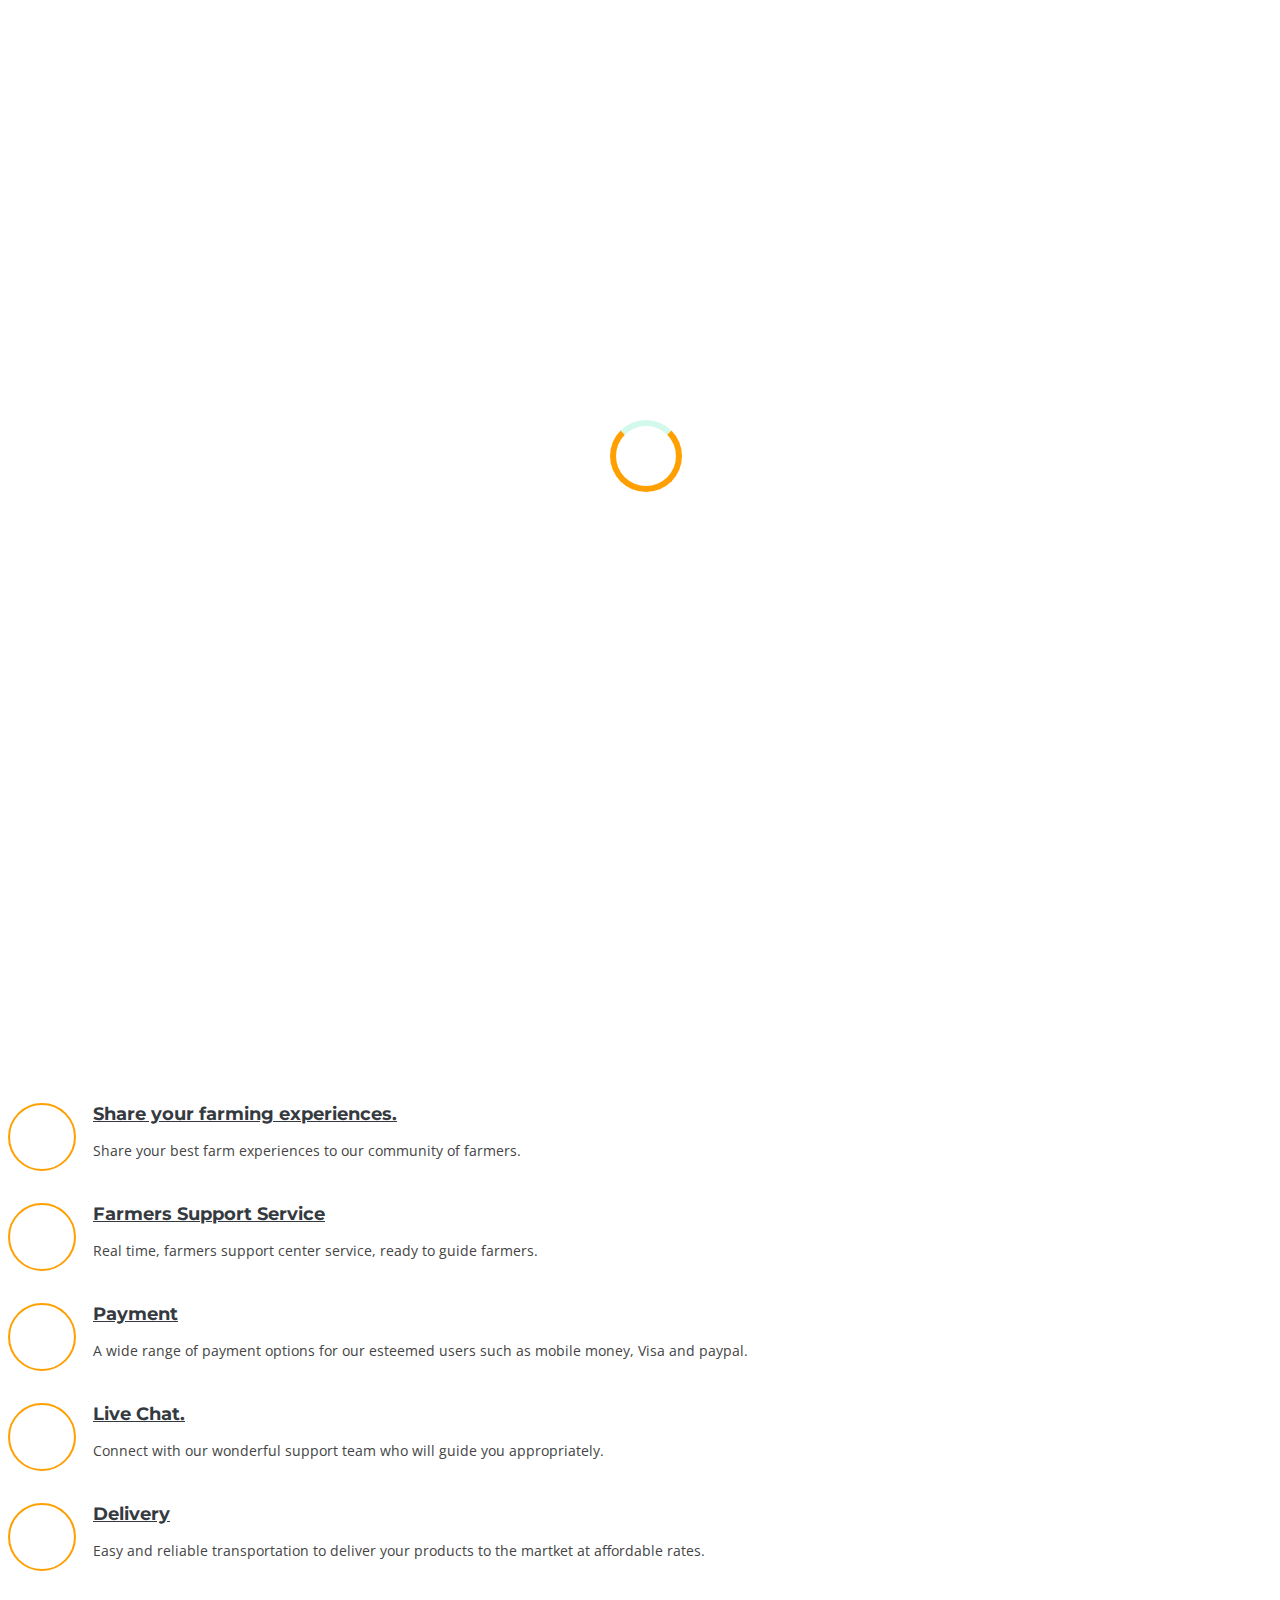
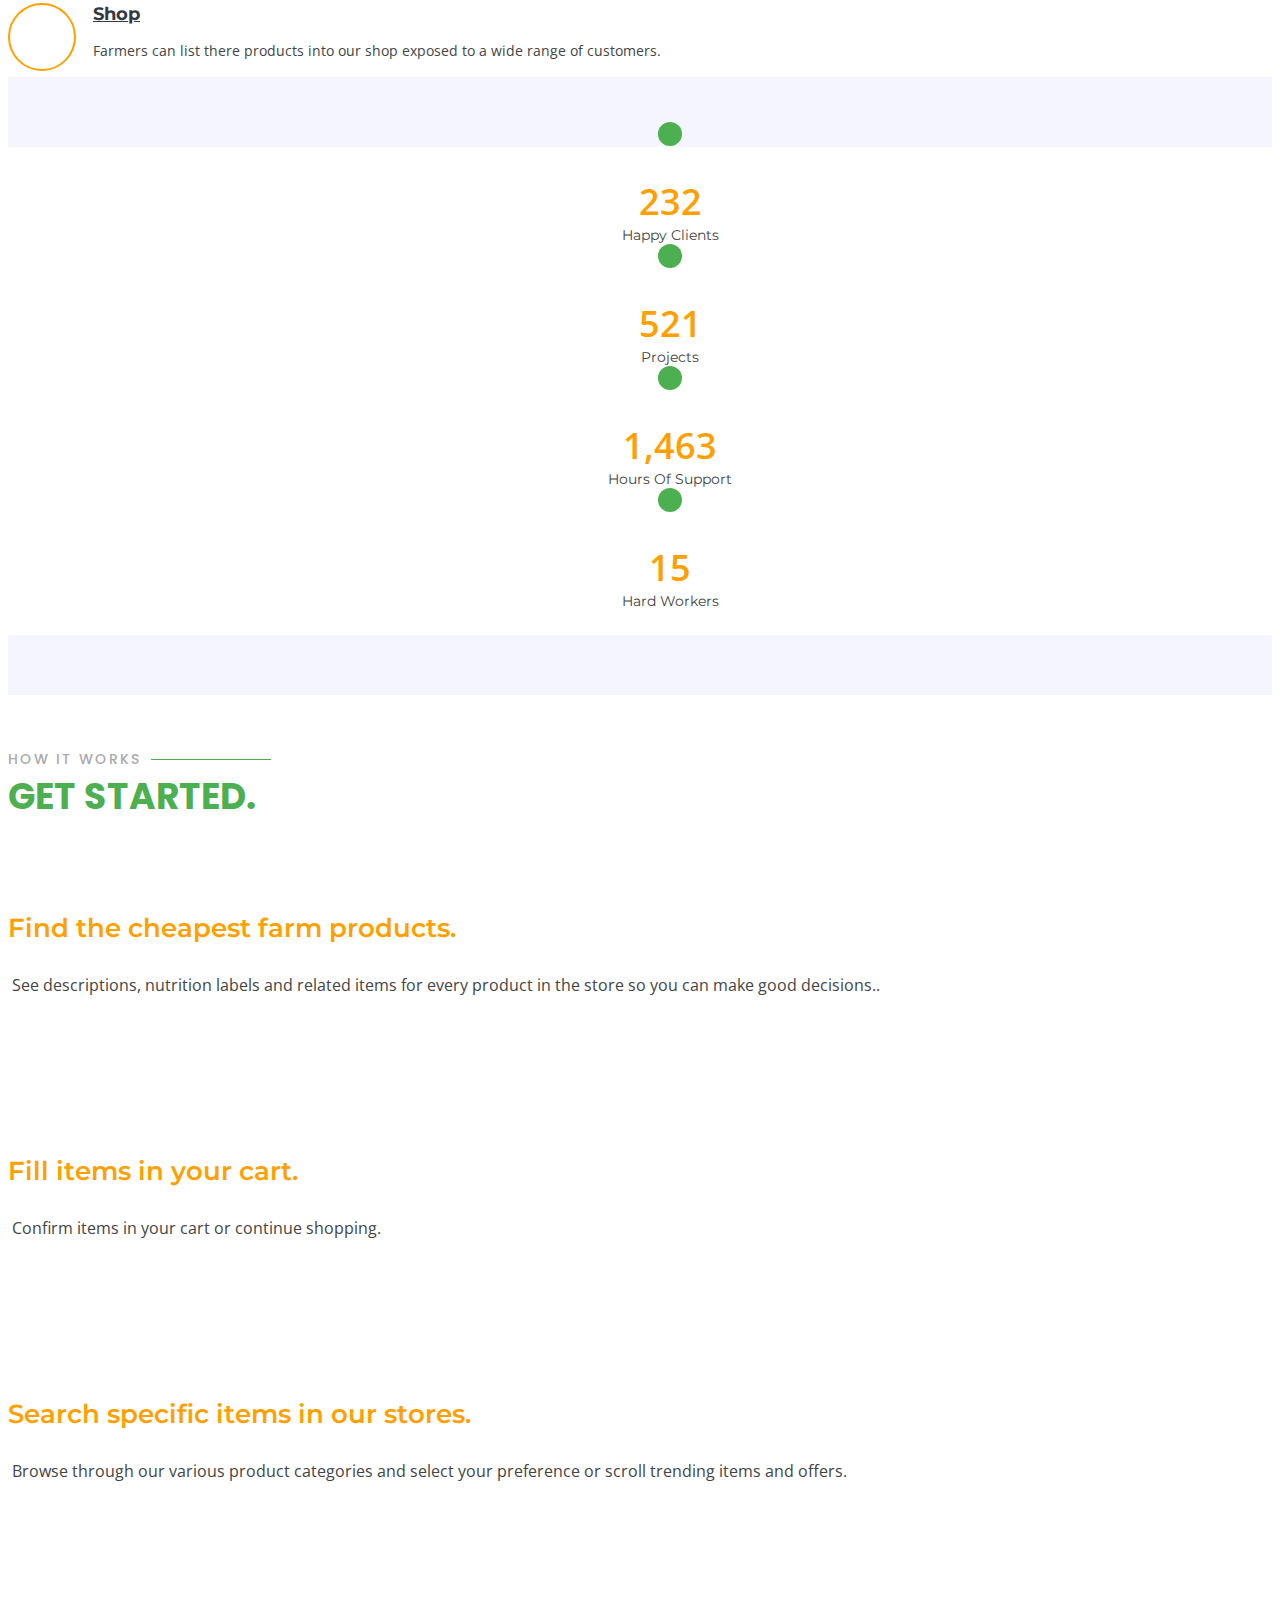
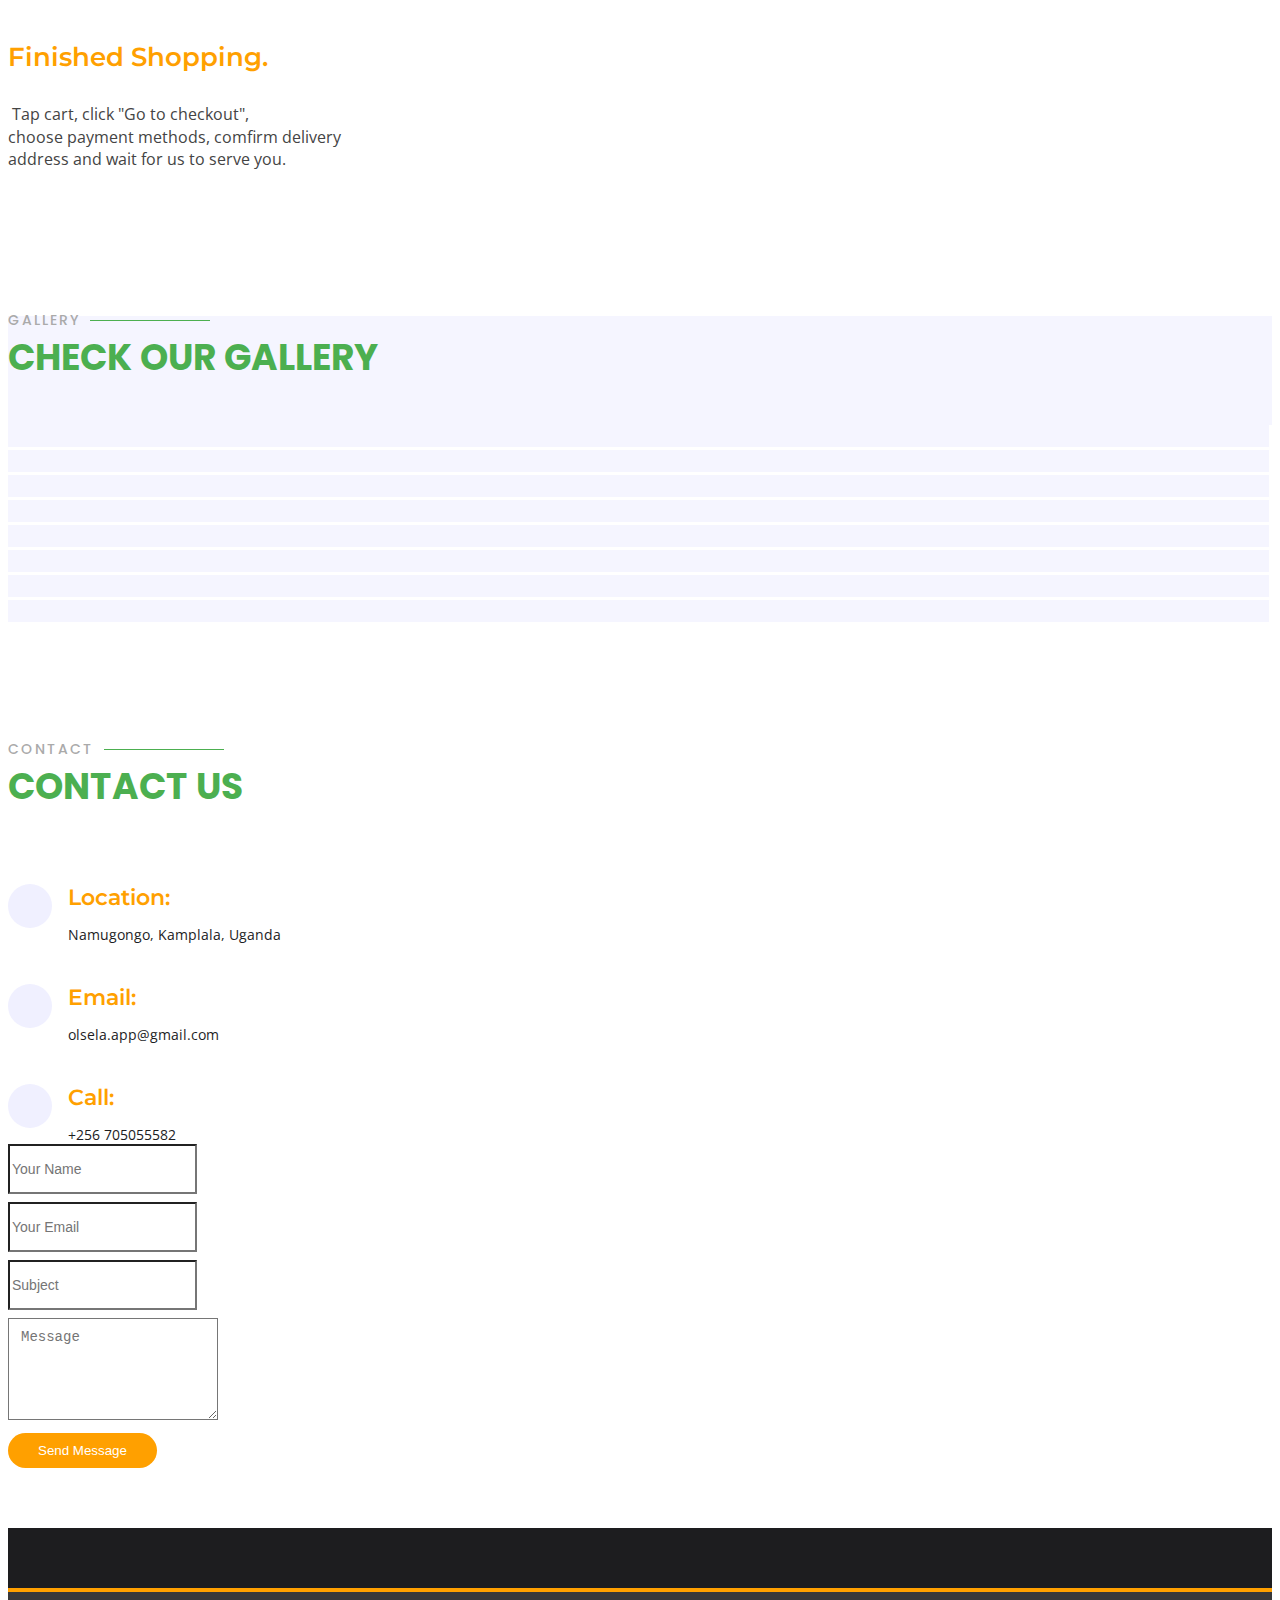
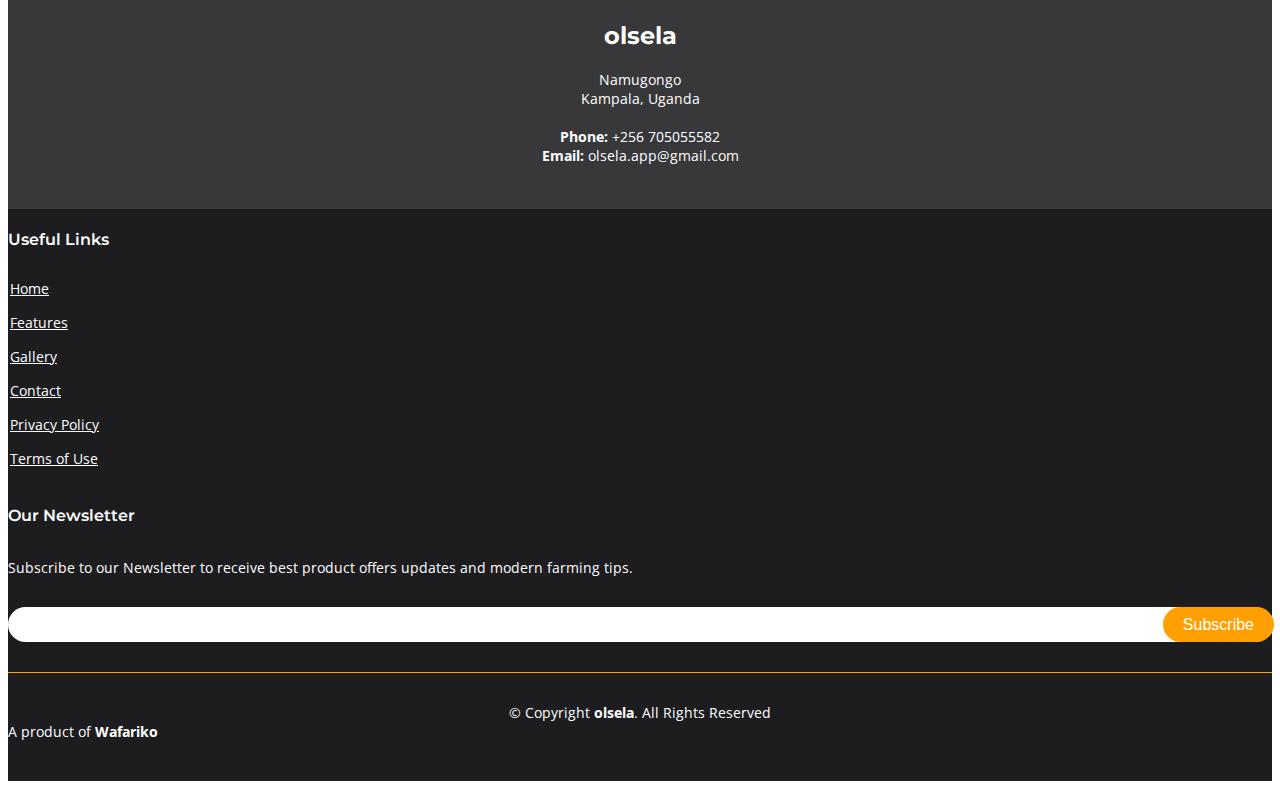
==== index.html @ d50ca098 "Corrected gmail link in the footer" ====
<!DOCTYPE html>
<html lang="en">

<head>
  <meta charset="utf-8">
  <meta content="width=device-width, initial-scale=1.0" name="viewport">

  <title>Olsela</title>
  <meta content="" name="description">
  <meta content="" name="keywords">

  <!-- Favicons -->

  <link rel="apple-touch-icon" sizes="180x180" href="assets/img/favicon/apple-touch-icon.png">
  <link rel="icon" type="image/png" sizes="32x32" href="assets/img/favicon/favicon-32x32.png">
  <link rel="icon" type="image/png" sizes="16x16" href="assets/img/favicon/favicon-16x16.png">
  <link rel="icon" type="image/png" sizes="16x16" href="assets/img/favicon/favicon.ico">
  <link rel="manifest" href="assets/img/favicon/site.webmanifest">

  <!-- Google Fonts -->
  <link
    href="https://fonts.googleapis.com/css?family=Open+Sans:300,300i,400,400i,600,600i,700,700i|Montserrat:300,300i,400,400i,500,500i,600,600i,700,700i|Poppins:300,300i,400,400i,500,500i,600,600i,700,700i"
    rel="stylesheet">

  <!-- Vendor CSS Files -->
  <link href="assets/vendor/bootstrap/css/bootstrap.min.css" rel="stylesheet">
  <link href="assets/vendor/icofont/icofont.min.css" rel="stylesheet">
  <link href="assets/vendor/boxicons/css/boxicons.min.css" rel="stylesheet">
  <link href="assets/vendor/venobox/venobox.css" rel="stylesheet">
  <link href="assets/vendor/remixicon/remixicon.css" rel="stylesheet">
  <link href="assets/vendor/owl.carousel/assets/owl.carousel.min.css" rel="stylesheet">
  <link href="assets/vendor/aos/aos.css" rel="stylesheet">

  <!-- Template Main CSS File -->
  <link href="assets/css/style.css" rel="stylesheet">
</head>

<body>

  <!-- ======= Header ======= -->
  <header id="header" class="fixed-top d-flex align-items-center header navbar-light bg-light  ">
    <div class="container d-flex align-items-center ">

      <div class="logo mr-auto">
        <a href="index.html"><img src="assets/img/olsela-final 2 (1).png" alt="" class="img-fluid"></a>
      </div>

      <nav class="nav-menu d-none d-lg-block">
        <ul>
          <li class="active"><a href="index.html">Home</a></li>
          <li><a href="#features">Features</a></li>
          <li><a href="#gallery">Gallery</a></li>
          <li><a href="#contact">Contact</a></li>

        </ul>
      </nav><!-- .nav-menu -->

    </div>
  </header><!-- End Header -->

  <!-- ======= Hero Section ======= -->
  <section id="hero">

    <div class="container">
      <div class="row">
        <div class="col-lg-7 pt-5 pt-lg-0 order-2 order-lg-1 d-flex align-items-center">
          <div data-aos="zoom-out">
            <h1>For a farmer's needs. <span></span></h1>
            <h2>Improving food systems by empowering farmers with technology.</h2>
            <div class="text-center text-lg-left ">
              <a
                href='https://play.google.com/store/apps/details?id=com.popcol.olsela&pcampaignid=pcampaignidMKT-Other-global-all-co-prtnr-py-PartBadge-Mar2515-1' target="_blank" rel="noopener noreferrer"><img
                  alt='Get it on Google Play' src='assets/img/google-play-badge.png' style="width: 200px;"
                   /></a>
            </div>
          </div>
        </div>
        <div class="col-lg-5 order-1 order-lg-2 hero-img" data-aos="zoom-out" data-aos-delay="300">
          <img src="assets/img/Group 6901 (1).png" class="img-fluid animated" alt="">
        </div>
      </div>
    </div>

    <svg class="hero-waves" xmlns="http://www.w3.org/2000/svg" xmlns:xlink="http://www.w3.org/1999/xlink"
      viewBox="0 24 150 28 " preserveAspectRatio="none">
      <defs>
        <path id="wave-path" d="M-160 44c30 0 58-18 88-18s 58 18 88 18 58-18 88-18 58 18 88 18 v44h-352z">
      </defs>
      <g class="wave1">
        <use xlink:href="#wave-path" x="50" y="3" fill="rgba(255,255,255, .1)">
      </g>
      <g class="wave2">
        <use xlink:href="#wave-path" x="50" y="0" fill="rgba(255,255,255, .2)">
      </g>
      <g class="wave3">
        <use xlink:href="#wave-path" x="50" y="9" fill="#fff">
      </g>
    </svg>

  </section><!-- End Hero -->

  <main id="main">

    <!-- ======= About Section ======= -->
    <section id="features" class="about">
      <div class="container-fluid">
        <div class="container">
          <div class="section-title" data-aos="fade-up">
            <h2>Features</h2>
            <p>Check The Features</p>
          </div>
        </div>
        <div class="row">
          <div class="col-lg-5 offset-lg-4 col-md-12">

          </div>
        </div>
        <div class="row">
          <div class="col-xl-4 col-lg-4 video-box d-flex justify-content-center align-items-stretch"
            data-aos="fade-right">

          </div>

          <div
            class="col-xl-4 col-lg-4 icon-boxes d-flex flex-column align-items-stretch justify-content-center py-5 px-lg-5"
            data-aos="fade-left">
            <div class="icon-box" data-aos="zoom-in" data-aos-delay="100">
              <div class="icon"><i class="bx bxs-quote-alt-right"></i></div>
              <h4 class="title"><a href="">Share your farming experiences.</a></h4>
              <p class="description">Share your best farm experiences to our community of farmers.</p>
            </div>

            <div class="icon-box" data-aos="zoom-in" data-aos-delay="200">
              <div class="icon"><i class="bx bx-gift"></i></div>
              <h4 class="title"><a href="">Farmers Support Service</a></h4>
              <p class="description">Real time, farmers support center service, ready to guide farmers.</p>
            </div>

            <div class="icon-box" data-aos="zoom-in" data-aos-delay="300">
              <div class="icon"><i class="bx bx-atom"></i></div>
              <h4 class="title"><a href="">Payment</a></h4>
              <p class="description"> A wide range of payment options for our esteemed users such as mobile money,
                Visa and paypal.</p>
            </div>

          </div>
          <div
            class="col-xl-4 col-lg-4 icon-boxes d-flex flex-column align-items-stretch justify-content-center py-5 px-lg-5"
            data-aos="fade-left">
            <div class="icon-box" data-aos="zoom-in" data-aos-delay="100">
              <div class="icon"><i class="bx bx-fingerprint"></i></div>
              <h4 class="title"><a href="">Live Chat.</a></h4>
              <p class="description">Connect with our wonderful support team who will guide you appropriately.</p>
            </div>

            <div class="icon-box" data-aos="zoom-in" data-aos-delay="200">
              <div class="icon"><i class="bx bx-gift"></i></div>
              <h4 class="title"><a href="">Delivery</a></h4>
              <p class="description">Easy and reliable transportation to deliver your products to the martket at
                affordable rates.</p>
            </div>

            <div class="icon-box" data-aos="zoom-in" data-aos-delay="300">
              <div class="icon"><i class="bx bx-atom"></i></div>
              <h4 class="title"><a href="">Shop</a></h4>
              <p class="description"> Farmers can list there products into our shop exposed to a wide range of
                customers.
              </p>
            </div>

          </div>
        </div>

      </div>
    </section><!-- End About Section -->

    <!-- ======= Counts Section ======= -->
    <section id="counts" class="counts">
      <div class="container">

        <div class="row" data-aos="fade-up">

          <div class="col-lg-3 col-md-6">
            <div class="count-box">
              <i class="icofont-simple-smile"></i>
              <span data-toggle="counter-up">232</span>
              <p>Happy Clients</p>
            </div>
          </div>

          <div class="col-lg-3 col-md-6 mt-5 mt-md-0">
            <div class="count-box">
              <i class="icofont-document-folder"></i>
              <span data-toggle="counter-up">521</span>
              <p>Projects</p>
            </div>
          </div>

          <div class="col-lg-3 col-md-6 mt-5 mt-lg-0">
            <div class="count-box">
              <i class="icofont-live-support"></i>
              <span data-toggle="counter-up">1,463</span>
              <p>Hours Of Support</p>
            </div>
          </div>

          <div class="col-lg-3 col-md-6 mt-5 mt-lg-0">
            <div class="count-box">
              <i class="icofont-users-alt-5"></i>
              <span data-toggle="counter-up">15</span>
              <p>Hard Workers</p>
            </div>
          </div>

        </div>

      </div>
    </section><!-- End Counts Section -->

    <!-- ======= Details Section ======= -->
    <section id="details" class="details">
      <div class="container">

        <div class="section-title" data-aos="fade-up">
          <h2>How it works</h2>
          <p>Get started.</p>
        </div>

        <div class="row content">
          <div class="col-md-6" data-aos="fade-right">
            <img src="assets/img/Group 6893.png" class="img-fluid" alt="">
          </div>
          <div class="col-md-6 pt-5" data-aos="fade-up">
            <h3>Find the cheapest farm products.</h3>
            <ul>
              <li><i class="icofont-check"></i> See descriptions, nutrition labels and related items for every product
                in the store so you can make good decisions..</li>
            </ul>
          </div>
        </div>

        <div class="row content mt-2">
          <div class="col-md-6 order-1 order-md-2" data-aos="fade-left">
            <img src="assets/img/Group 6910.png" class="img-fluid" alt="">
          </div>
          <div class="col-md-6 pt-5 order-2 order-md-1 text-lg-right" data-aos="fade-up">
            <h3>Fill items in your cart.</h3>
            <p>
            <ul>
              <li><i class="icofont-check"></i> Confirm items in your cart or continue shopping.</li>
            </ul>
            </p>
          </div>
        </div>

        <div class="row content mt-2">
          <div class="col-md-6" data-aos="fade-right">
            <img src="assets/img/Group 6906.png" class="img-fluid" alt="">
          </div>
          <div class="col-md-6 pt-5" data-aos="fade-up">
            <h3>Search specific items in our stores.</h3>
            <p></p>
            <ul>
              <li><i class="icofont-check"></i> Browse through our various product categories and select your preference
                or scroll trending items and offers.</li>
            </ul>
          </div>
        </div>

        <div class="row content mt-2">
          <div class="col-md-6 order-1 order-md-2" data-aos="fade-left">
            <img src="assets/img/Mask Group (10).png" class="img-fluid" alt="" height="250px">
          </div>
          <div class="col-md-6 pt-5 order-2 order-md-1 text-lg-right" data-aos="fade-up">
            <h3>Finished Shopping.</h3>
            <ul>
              <li><i class="icofont-check"></i> Tap cart, click "Go to checkout", <br>choose payment methods, comfirm
                delivery<br> address and wait for us to serve you.</li>
            </ul>
          </div>
        </div>

      </div>
    </section><!-- End Details Section -->

    <!-- ======= Gallery Section ======= -->
    <section id="gallery" class="gallery">
      <div class="container-fluid section-bg pb-lg-5 pt-lg-5">
        <div class="container">

          <div class="section-title" data-aos="fade-up">
            <h2>Gallery</h2>
            <p>Check our Gallery</p>
          </div>

          <div class="row no-gutters" data-aos="fade-left">

            <div class="col-lg-3 col-md-4">
              <div class="gallery-item" data-aos="zoom-in" data-aos-delay="100">
                <a href="assets/img/gallery/Mask Group (1).png" class="venobox" data-gall="gallery-item">
                  <img src="assets/img/gallery/Mask Group (1).png" alt="" class="img-fluid">
                </a>
              </div>
            </div>

            <div class="col-lg-3 col-md-4">
              <div class="gallery-item" data-aos="zoom-in" data-aos-delay="150">
                <a href="assets/img/gallery/Mask Group (2).png" class="venobox" data-gall="gallery-item">
                  <img src="assets/img/gallery/Mask Group (2).png" alt="" class="img-fluid">
                </a>
              </div>
            </div>

            <div class="col-lg-3 col-md-4">
              <div class="gallery-item" data-aos="zoom-in" data-aos-delay="200">
                <a href="assets/img/gallery/Mask Group (3).png" class="venobox" data-gall="gallery-item">
                  <img src="assets/img/gallery/Mask Group (3).png" alt="" class="img-fluid">
                </a>
              </div>
            </div>

            <div class="col-lg-3 col-md-4">
              <div class="gallery-item" data-aos="zoom-in" data-aos-delay="250">
                <a href="assets/img/gallery/Mask Group.png" class="venobox" data-gall="gallery-item">
                  <img src="assets/img/gallery/Mask Group.png" alt="" class="img-fluid">
                </a>
              </div>
            </div>

            <div class="col-lg-3 col-md-4">
              <div class="gallery-item" data-aos="zoom-in" data-aos-delay="300">
                <a href="assets/img/gallery/Mask Group (5).png" class="venobox" data-gall="gallery-item">
                  <img src="assets/img/gallery/Mask Group (5).png" alt="" class="img-fluid">
                </a>
              </div>
            </div>

            <div class="col-lg-3 col-md-4">
              <div class="gallery-item" data-aos="zoom-in" data-aos-delay="350">
                <a href="assets/img/gallery/Mask Group (6).png" class="venobox" data-gall="gallery-item">
                  <img src="assets/img/gallery/Mask Group (6).png" alt="" class="img-fluid">
                </a>
              </div>
            </div>

            <div class="col-lg-3 col-md-4">
              <div class="gallery-item" data-aos="zoom-in" data-aos-delay="400">
                <a href="assets/img/gallery/Mask Group (3).png" class="venobox" data-gall="gallery-item">
                  <img src="assets/img/gallery/Mask Group (3).png" alt="" class="img-fluid">
                </a>
              </div>
            </div>

            <div class="col-lg-3 col-md-4">
              <div class="gallery-item" data-aos="zoom-in" data-aos-delay="450">
                <a href="assets/img/gallery/gallery-8.jpg" class="venobox" data-gall="gallery-item">
                  <img src="assets/img/gallery/gallery-8.jpg" alt="" class="img-fluid">
                </a>
              </div>
            </div>

          </div>

        </div>
      </div>

    </section><!-- End Gallery Section -->


    <!-- ======= Contact Section ======= -->
    <section id="contact" class="contact">
      <div class="container">

        <div class="section-title" data-aos="fade-up">
          <h2>Contact</h2>
          <p>Contact Us</p>
        </div>

        <div class="row">

          <div class="col-lg-4" data-aos="fade-right" data-aos-delay="100">
            <div class="info">
              <div class="address">
                <i class="icofont-google-map"></i>
                <h4>Location:</h4>
                <p>Namugongo, Kamplala, Uganda</p>
              </div>

              <div class="email">
                <i class="icofont-envelope"></i>
                <h4>Email:</h4>
                <p>olsela.app@gmail.com</p>
              </div>

              <div class="phone">
                <i class="icofont-phone"></i>
                <h4>Call:</h4>
                <p>+256 705055582</p>
              </div>

            </div>

          </div>

          <div class="col-lg-8 mt-5 mt-lg-0" data-aos="fade-left" data-aos-delay="200">

            <form action="forms/contact.php" method="post" role="form" class="php-email-form">
              <div class="form-row">
                <div class="col-md-6 form-group">
                  <input type="text" name="name" class="form-control" id="name" placeholder="Your Name"
                    data-rule="minlen:4" data-msg="Please enter at least 4 chars" />
                  <div class="validate"></div>
                </div>
                <div class="col-md-6 form-group">
                  <input type="email" class="form-control" name="email" id="email" placeholder="Your Email"
                    data-rule="email" data-msg="Please enter a valid email" />
                  <div class="validate"></div>
                </div>
              </div>
              <div class="form-group">
                <input type="text" class="form-control" name="subject" id="subject" placeholder="Subject"
                  data-rule="minlen:4" data-msg="Please enter at least 8 chars of subject" />
                <div class="validate"></div>
              </div>
              <div class="form-group">
                <textarea class="form-control" name="message" rows="5" data-rule="required"
                  data-msg="Please write something for us" placeholder="Message"></textarea>
                <div class="validate"></div>
              </div>
              <div class="mb-3">
                <div class="loading">Loading</div>
                <div class="error-message"></div>
                <div class="sent-message">Your message has been sent. Thank you!</div>
              </div>
              <div class="text-center"><button type="submit">Send Message</button></div>
            </form>

          </div>

        </div>

      </div>
    </section><!-- End Contact Section -->

  </main><!-- End #main -->

  <!-- ======= Footer ======= -->
  <footer id="footer">
    <div class="footer-top">
      <div class="container">
        <div class="row">

          <div class="col-lg-4 col-md-6">
            <div class="footer-info">
              <h3>olsela</h3>
              Namugongo <br>
              Kampala, Uganda<br><br>
              <strong>Phone:</strong> +256 705055582<br>
              <strong>Email:</strong> olsela.app@gmail.com<br>
              </p>
              <!-- <div class="social-links mt-3">
                <a href="#" class="twitter"><i class="bx bxl-twitter"></i></a>
                <a href="#" class="facebook"><i class="bx bxl-facebook"></i></a>
                <a href="#" class="instagram"><i class="bx bxl-instagram"></i></a>
                <a href="#" class="google-plus"><i class="bx bxl-skype"></i></a>
                <a href="#" class="linkedin"><i class="bx bxl-linkedin"></i></a>
              </div> -->
            </div>
          </div>

          <div class="col-lg-2 col-md-6 footer-links">
            <h4>Useful Links</h4>
            <ul>
              <li><i class="bx bx-chevron-right"></i> <a href="#">Home</a></li>

              <li><i class="bx bx-chevron-right"></i> <a href="#features">Features</a></li>
              <li><i class="bx bx-chevron-right"></i> <a href="#gallery">Gallery</a></li>
              <li><i class="bx bx-chevron-right"></i> <a href="#contact">Contact</a></li>
              <li><i class="bx bx-chevron-right"></i> <a href="/privacy-policy.html">Privacy Policy</a></li>
              <li><i class="bx bx-chevron-right"></i> <a href="/terms-of-use.html">Terms of Use</a></li>
            </ul>
          </div>

          <div class="col-lg-4 col-md-6 footer-newsletter">
            <h4>Our Newsletter</h4>
            <p>Subscribe to our Newsletter to receive best product offers updates and modern farming tips.</p>
            <form action="" method="post">
              <input type="email" name="email"><input type="submit" value="Subscribe">
            </form>

          </div>
        </div>
      </div>
    </div>

    <div class="container">
      <div class="copyright">
        &copy; Copyright <strong><span>olsela</span></strong>. All Rights Reserved
      </div>
      <div class="text-center">
        A product of <strong><span>Wafariko</span></strong>
      </div>
      <div class="credits">
      </div>
    </div>
  </footer><!-- End Footer -->

  <a href="#" class="back-to-top"><i class="icofont-simple-up"></i></a>
  <div id="preloader"></div>

  <!-- Vendor JS Files -->
  <script src="assets/vendor/jquery/jquery.min.js"></script>
  <script src="assets/vendor/bootstrap/js/bootstrap.bundle.min.js"></script>
  <script src="assets/vendor/jquery.easing/jquery.easing.min.js"></script>
  <script src="assets/vendor/php-email-form/validate.js"></script>
  <script src="assets/vendor/venobox/venobox.min.js"></script>
  <script src="assets/vendor/waypoints/jquery.waypoints.min.js"></script>
  <script src="assets/vendor/counterup/counterup.min.js"></script>
  <script src="assets/vendor/owl.carousel/owl.carousel.min.js"></script>
  <script src="assets/vendor/aos/aos.js"></script>

  <!-- Template Main JS File -->
  <script src="assets/js/main.js"></script>

</body>

</html>
---- assets/css/style.css ----
/**
* Template Name: Bootslander - v2.3.0
* Template URL: https://bootstrapmade.com/bootslander-free-bootstrap-landing-page-template/
* Author: BootstrapMade.com
* License: https://bootstrapmade.com/license/
*/

/*--------------------------------------------------------------
# General
--------------------------------------------------------------*/
body {
  font-family: "Open Sans", sans-serif;
  color: #444444;
}

a {
  color:  #FFA000;
}

a:hover {
  color: #34e5a6;
  text-decoration: none;
}

h1, h2, h3, h4, h5, h6 {
  font-family: "Montserrat", sans-serif;
}

/*--------------------------------------------------------------
# Preloader
--------------------------------------------------------------*/
#preloader {
  position: fixed;
  top: 0;
  left: 0;
  right: 0;
  bottom: 0;
  z-index: 9999;
  overflow: hidden;
  background: #fff;
}

#preloader:before {
  content: "";
  position: fixed;
  top: calc(50% - 30px);
  left: calc(50% - 30px);
  border: 6px solid  #FFA000;
  border-top-color: #d2f9eb;
  border-radius: 50%;
  width: 60px;
  height: 60px;
  -webkit-animation: animate-preloader 1s linear infinite;
  animation: animate-preloader 1s linear infinite;
}

@-webkit-keyframes animate-preloader {
  0% {
    transform: rotate(0deg);
  }
  100% {
    transform: rotate(360deg);
  }
}

@keyframes animate-preloader {
  0% {
    transform: rotate(0deg);
  }
  100% {
    transform: rotate(360deg);
  }
}

/*--------------------------------------------------------------
# Back to top button
--------------------------------------------------------------*/
.back-to-top {
  position: fixed;
  display: none;
  right: 15px;
  bottom: 15px;
  z-index: 99999;
}

.back-to-top i {
  display: flex;
  align-items: center;
  justify-content: center;
  font-size: 24px;
  width: 40px;
  height: 40px;
  border-radius: 50px;
  background:  #FFA000;
  color: #fff;
  transition: all 0.4s;
}

.back-to-top i:hover {
  background: #2be4a2;
  color: #fff;
}

/*--------------------------------------------------------------
# Disable AOS delay on mobile
--------------------------------------------------------------*/
@media screen and (max-width: 768px) {
  [data-aos-delay] {
    transition-delay: 0 !important;
  }
}

/*--------------------------------------------------------------
# Header
--------------------------------------------------------------*/
#header {
  height: 80px;
  transition: all 0.5s;
  z-index: 997;
  transition: all 0.5s;
  background: #fff;
  box-shadow: 0px 10px 10px -7px rgba(127, 137, 161, 0.25);
  border-bottom-color: #1d1d1f;
}

#header.header-transparent {
  background: transparent;
}

#header.header-scrolled {
  background: #fff;
  height: 60px;
}

#header .logo h1 {
  font-size: 28px;
  margin: 0;
  padding: 0;
  line-height: 1;
  font-weight: 700;
}

#header .logo h1 a, #header .logo h1 a:hover {
  color: #fff;
  text-decoration: none;
}

#header .logo img {
  padding: 5px;
  margin: 0px;
  max-height: 55px;
}

@media (max-width: 992px) {
  #header {
    height: 64px;
  }
  #header .logo h1 {
    font-size: 28px;
  }
}

/*--------------------------------------------------------------
# Navigation Menu
--------------------------------------------------------------*/
/* Desktop Navigation */
.nav-menu, .nav-menu * {
  margin: 0;
  padding: 0;
  list-style: none;
}

.nav-menu > ul > li {
  position: relative;
  white-space: nowrap;
  float: left;
}

.nav-menu a {
  display: block;
  position: relative;
  color: rgba(0, 0, 0, 0.7);
  padding: 10px 0 10px 25px;
  transition: 0.3s;
  font-size: 18px;
  font-weight: 500;
  font-family: "Poppins", sans-serif;
}

.nav-menu > ul > li > a:before {
  content: "";
  position: absolute;
  width: 0;
  height: 2px;
  bottom: 3px;
  left: 25px;
  background-color:  #FFA000;
  visibility: hidden;
  width: 0px;
  transition: all 0.3s ease-in-out 0s;
}

.nav-menu a:hover:before, .nav-menu li:hover > a:before, .nav-menu .active > a:before {
  visibility: visible;
  width: 25px;
}

.nav-menu a:hover, .nav-menu .active > a, .nav-menu li:hover > a {
  color: rgba(0, 0, 0, 0.5);
  text-decoration: none;
}

.nav-menu .drop-down ul {
  display: block;
  position: absolute;
  left: 25px;
  top: calc(100% - 30px);
  z-index: 99;
  opacity: 0;
  visibility: hidden;
  padding: 10px 0;
  background: #fff;
  box-shadow: 0px 8px 8px -16px rgba(127, 137, 161, 0.25);
  transition: ease all 0.3s;
}

.nav-menu .drop-down:hover > ul {
  opacity: 1;
  top: 100%;
  visibility: visible;
  border-radius: 5px;
}

.nav-menu .drop-down li {
  min-width: 180px;
  position: relative;
}

.nav-menu .drop-down ul a {
  padding: 10px 20px;
  font-size: 14px;
  font-weight: 500;
  text-transform: none;
  color: #FFA000;
}

.nav-menu .drop-down ul a:hover, .nav-menu .drop-down ul .active > a, .nav-menu .drop-down ul li:hover > a {
  color:  #FFA000;
}

.nav-menu .drop-down > a:after {
  content: "\ea99";
  font-family: IcoFont;
  padding-left: 5px;
}

.nav-menu .drop-down .drop-down ul {
  top: 0;
  left: calc(100% - 30px);
}

.nav-menu .drop-down .drop-down:hover > ul {
  opacity: 1;
  top: 0;
  left: 100%;
}

.nav-menu .drop-down .drop-down > a {
  padding-right: 35px;
}

.nav-menu .drop-down .drop-down > a:after {
  content: "\eaa0";
  font-family: IcoFont;
  position: absolute;
  right: 15px;
}

@media (max-width: 1366px) {
  .nav-menu .drop-down .drop-down ul {
    left: -90%;
  }
  .nav-menu .drop-down .drop-down:hover > ul {
    left: -100%;
  }
  .nav-menu .drop-down .drop-down > a:after {
    content: "\ea9d";
  }
}

/* Mobile Navigation */
.mobile-nav-toggle {
  position: fixed;
  right: 15px;
  top: 15px;
  z-index: 9998;
  border: 0;
  background: none;
  font-size: 24px;
  transition: all 0.4s;
  outline: none !important;
  line-height: 1;
  cursor: pointer;
  text-align: right;
}

.mobile-nav-toggle i {
  color: rgba(0, 0, 0, 0.9);
}

.mobile-nav {
  position: fixed;
  top: 55px;
  right: 15px;
  bottom: 15px;
  left: 15px;
  z-index: 9999;
  overflow-y: auto;
  background: #fff;
  transition: ease-in-out 0.2s;
  opacity: 0;
  visibility: hidden;
  border-radius: 10px;
  padding: 10px 0;
}

.mobile-nav * {
  margin: 0;
  padding: 0;
  list-style: none;
}

.mobile-nav a {
  display: block;
  position: relative;
  color: #FFA000;
  padding: 10px 20px;
  font-weight: 500;
  outline: none;
}

.mobile-nav a:hover, .mobile-nav .active > a, .mobile-nav li:hover > a {
  color:#FFA000;
  text-decoration: none;
}

.mobile-nav .drop-down > a:after {
  content: "\ea99";
  font-family: IcoFont;
  padding-left: 10px;
  position: absolute;
  right: 15px;
}

.mobile-nav .active.drop-down > a:after {
  content: "\eaa1";
}

.mobile-nav .drop-down > a {
  padding-right: 35px;
}

.mobile-nav .drop-down ul {
  display: none;
  overflow: hidden;
}

.mobile-nav .drop-down li {
  padding-left: 20px;
}

.mobile-nav-overly {
  width: 100%;
  height: 100%;
  z-index: 9997;
  top: 0;
  left: 0;
  position: fixed;
  background: #FFA000;
  overflow: hidden;
  display: none;
  transition: ease-in-out 0.2s;
}

.mobile-nav-active {
  overflow: hidden;
}

.mobile-nav-active .mobile-nav {
  opacity: 1;
  visibility: visible;
}

.mobile-nav-active .mobile-nav-toggle i {
  color: #fff;
}

/*--------------------------------------------------------------
# Hero Section
--------------------------------------------------------------*/
#hero {
  width: 100%;
  background: url('');
  position: relative;
  padding: 120px 0 0 0;
}

#hero:before {
  content: "";
  background: linear-gradient( rgba(0, 0, 0, 0.5), rgba(0, 0, 0, 0.5) ), url("https://www.worldbank.org/content/dam/photos/780x439/2018/jun-1/ug-making-farming-more-productive-and-profitable-for-ugandan-farmers-780x439.jpg");
  background-repeat: no-repeat;
  background-size: cover; 
  background-position: center center;
  position: absolute;
  bottom: 0;
  top: 0;
  left: 0;
  right: 0;
}

#hero h1 {
  margin: 0 0 20px 0;
  font-size: 48px;
  font-weight: 700;
  line-height: 56px;
  color: rgba(255, 255, 255, 0.8);
}

#hero h1 span {
  color: #fff;
  border-bottom: 4px solid  #FFA000;
}

#hero h2 {
  color: rgba(255, 255, 255, 0.8);
  margin-bottom: 40px;
  font-size: 24px;
}

#hero .btn-get-started {
  font-family: "Montserrat", sans-serif;
  font-weight: 500;
  font-size: 16px;
  letter-spacing: 1px;
  display: inline-block;
  padding: 10px 30px;
  border-radius: 50px;
  transition: 0.5s;
  color: #fff;
  background:  #FFA000;
}

#hero .btn-get-started:hover {
  background: #17b57d;
}

#hero .animated {
  animation: up-down 2s ease-in-out infinite alternate-reverse both;
}

@media (min-width: 1024px) {
  #hero {
    background-attachment: fixed;
  }
}

@media (max-width: 991px) {
  #hero {
    padding-top: 80px;
  }
  #hero .animated {
    -webkit-animation: none;
    animation: none;
  }
  #hero .hero-img {
    text-align: center;
  }
  #hero .hero-img img {
    max-width: 50%;
  }
  #hero h1 {
    font-size: 28px;
    line-height: 32px;
    margin-bottom: 10px;
  }
  #hero h2 {
    font-size: 18px;
    line-height: 24px;
    margin-bottom: 30px;
  }
}

@media (max-width: 575px) {
  #hero .hero-img img {
    width: 80%;
  }
}

@-webkit-keyframes up-down {
  0% {
    transform: translateY(10px);
  }
  100% {
    transform: translateY(-10px);
  }
}

@keyframes up-down {
  0% {
    transform: translateY(10px);
  }
  100% {
    transform: translateY(-10px);
  }
}

.hero-waves {
  display: block;
  margin-top: 60px;
  width: 100%;
  height: 60px;
  z-index: 5;
  position: relative;
}

.wave1 use {
  -webkit-animation: move-forever1 10s linear infinite;
  animation: move-forever1 10s linear infinite;
  -webkit-animation-delay: -2s;
  animation-delay: -2s;
}

.wave2 use {
  -webkit-animation: move-forever2 8s linear infinite;
  animation: move-forever2 8s linear infinite;
  -webkit-animation-delay: -2s;
  animation-delay: -2s;
}

.wave3 use {
  -webkit-animation: move-forever3 6s linear infinite;
  animation: move-forever3 6s linear infinite;
  -webkit-animation-delay: -2s;
  animation-delay: -2s;
}

@-webkit-keyframes move-forever1 {
  0% {
    transform: translate(85px, 0%);
  }
  100% {
    transform: translate(-90px, 0%);
  }
}

@keyframes move-forever1 {
  0% {
    transform: translate(85px, 0%);
  }
  100% {
    transform: translate(-90px, 0%);
  }
}

@-webkit-keyframes move-forever2 {
  0% {
    transform: translate(-90px, 0%);
  }
  100% {
    transform: translate(85px, 0%);
  }
}

@keyframes move-forever2 {
  0% {
    transform: translate(-90px, 0%);
  }
  100% {
    transform: translate(85px, 0%);
  }
}

@-webkit-keyframes move-forever3 {
  0% {
    transform: translate(-90px, 0%);
  }
  100% {
    transform: translate(85px, 0%);
  }
}

@keyframes move-forever3 {
  0% {
    transform: translate(-90px, 0%);
  }
  100% {
    transform: translate(85px, 0%);
  }
}

/*--------------------------------------------------------------
# Sections General
--------------------------------------------------------------*/
section {
  padding: 60px 0;
  overflow: hidden;
}

.section-bg {
  background-color: #f5f5ff;
}

.section-title {
  padding-bottom: 40px;
}

.section-title h2 {
  font-size: 14px;
  font-weight: 500;
  padding: 0;
  line-height: 1px;
  margin: 0 0 5px 0;
  letter-spacing: 2px;
  text-transform: uppercase;
  color: #aaaaaa;
  font-family: "Poppins", sans-serif;
}

.section-title h2::after {
  content: "";
  width: 120px;
  height: 1px;
  display: inline-block;
  background:  #4CAF50;
  margin: 4px 10px;
}

.section-title p {
  margin: 0;
  margin: 0;
  font-size: 36px;
  font-weight: 700;
  text-transform: uppercase;
  font-family: "Poppins", sans-serif;
  color: #4CAF50;
}

/*--------------------------------------------------------------
# Breadcrumbs
--------------------------------------------------------------*/
.breadcrumbs {
  padding: 20px 0;
  background-color: #fafaff;
  min-height: 40px;
  margin-top: 80px;
}

@media (max-width: 992px) {
  .breadcrumbs {
    margin-top: 64px;
  }
}

.breadcrumbs h2 {
  font-size: 24px;
  font-weight: 400;
  margin: 0;
}

@media (max-width: 992px) {
  .breadcrumbs h2 {
    margin: 0 0 10px 0;
  }
}

.breadcrumbs ol {
  display: flex;
  flex-wrap: wrap;
  list-style: none;
  padding: 0;
  margin: 0;
  font-size: 14px;
}

.breadcrumbs ol li + li {
  padding-left: 10px;
}

.breadcrumbs ol li + li::before {
  display: inline-block;
  padding-right: 10px;
  color: #6c757d;
  content: "/";
}

@media (max-width: 768px) {
  .breadcrumbs .d-flex {
    display: block !important;
  }
  .breadcrumbs ol {
    display: block;
  }
  .breadcrumbs ol li {
    display: inline-block;
  }
}

/*--------------------------------------------------------------
# About
--------------------------------------------------------------*/
.about {
  padding: 40px 0 0 0;
}

.about .icon-boxes h3 {
  font-size: 28px;
  font-weight: 700;
  color: #FFA000;
  margin-bottom: 15px;
}

.about .icon-box {
  margin-top: 40px;
}

.about .icon-box .icon {
  float: left;
  display: flex;
  align-items: center;
  justify-content: center;
  width: 64px;
  height: 64px;
  border: 2px solid #FFA000;
  border-radius: 50px;
  transition: 0.5s;
}

.about .icon-box .icon i {
  color:  #FFA000;
  font-size: 32px;
}

/* .about .icon-box:hover .icon {
  background:  #FFA000;
  border-color:  #FFA000;
} */

/* .about .icon-box:hover .icon i {
  color: #fff;
} */

.about .icon-box .title {
  margin-left: 85px;
  font-weight: 700;
  margin-bottom: 10px;
  font-size: 18px;
}

.about .icon-box .title a {
  color: #343a40;
  transition: 0.3s;
}

/* .about .icon-box .title a:hover {
  color:  #FFA000;
} */

.about .icon-box .description {
  margin-left: 85px;
  line-height: 24px;
  font-size: 14px;
}

.about .video-box {
  background: url("../img/healthyeating_infographic-02.png") center center no-repeat;
  background-size: contain;
  min-height: 300px;
}

.about .play-btn {
  width: 94px;
  height: 94px;
  background: radial-gradient(#3f43fd 50%, rgba(63, 67, 253, 0.4) 52%);
  border-radius: 50%;
  display: block;
  position: absolute;
  left: calc(50% - 47px);
  top: calc(50% - 47px);
  overflow: hidden;
}

.about .play-btn::after {
  content: '';
  position: absolute;
  left: 50%;
  top: 50%;
  transform: translateX(-40%) translateY(-50%);
  width: 0;
  height: 0;
  border-top: 10px solid transparent;
  border-bottom: 10px solid transparent;
  border-left: 15px solid #fff;
  z-index: 100;
  transition: all 400ms cubic-bezier(0.55, 0.055, 0.675, 0.19);
}

.about .play-btn::before {
  content: '';
  position: absolute;
  width: 120px;
  height: 120px;
  -webkit-animation-delay: 0s;
  animation-delay: 0s;
  -webkit-animation: pulsate-btn 2s;
  animation: pulsate-btn 2s;
  -webkit-animation-direction: forwards;
  animation-direction: forwards;
  -webkit-animation-iteration-count: infinite;
  animation-iteration-count: infinite;
  -webkit-animation-timing-function: steps;
  animation-timing-function: steps;
  opacity: 1;
  border-radius: 50%;
  border: 5px solid rgba(63, 67, 253, 0.7);
  top: -15%;
  left: -15%;
  background: rgba(198, 16, 0, 0);
}

.about .play-btn:hover::after {
  border-left: 15px solid #3f43fd;
  transform: scale(20);
}

.about .play-btn:hover::before {
  content: '';
  position: absolute;
  left: 50%;
  top: 50%;
  transform: translateX(-40%) translateY(-50%);
  width: 0;
  height: 0;
  border: none;
  border-top: 10px solid transparent;
  border-bottom: 10px solid transparent;
  border-left: 15px solid #fff;
  z-index: 200;
  -webkit-animation: none;
  animation: none;
  border-radius: 0;
}

@-webkit-keyframes pulsate-btn {
  0% {
    transform: scale(0.6, 0.6);
    opacity: 1;
  }
  100% {
    transform: scale(1, 1);
    opacity: 0;
  }
}

@keyframes pulsate-btn {
  0% {
    transform: scale(0.6, 0.6);
    opacity: 1;
  }
  100% {
    transform: scale(1, 1);
    opacity: 0;
  }
}

/*--------------------------------------------------------------
# Features
--------------------------------------------------------------*/
.features .icon-box {
  display: flex;
  align-items: center;
  padding: 20px;
  background: #f5f5ff;
  transition: ease-in-out 0.3s;
}

.features .icon-box i {
  font-size: 32px;
  padding-right: 10px;
  line-height: 1;
}

.features .icon-box h3 {
  font-weight: 700;
  margin: 0;
  padding: 0;
  line-height: 1;
  font-size: 16px;
}

.features .icon-box h3 a {
  color: #FFA000;
  transition: ease-in-out 0.3s;
}

.features .icon-box h3 a:hover {
  color: #01036f;
}

.features .icon-box:hover {
  background: #ebebff;
}

/*--------------------------------------------------------------
# Counts
--------------------------------------------------------------*/
.counts {
  background: #f5f5ff;
  padding: 70px 0 60px;
}

.counts .count-box {
  padding: 30px 30px 25px 30px;
  width: 100%;
  position: relative;
  text-align: center;
  background: #fff;
}

.counts .count-box i {
  position: absolute;
  top: -25px;
  left: 50%;
  transform: translateX(-50%);
  font-size: 24px;
  background:  #4CAF50;
  padding: 12px;
  color: #fff;
  border-radius: 50px;
}

.counts .count-box span {
  font-size: 36px;
  display: block;
  font-weight: 600;
  color: #FFA000;
}

.counts .count-box p {
  padding: 0;
  margin: 0;
  font-family: "Montserrat", sans-serif;
  font-size: 14px;
}

/*--------------------------------------------------------------
# Details
--------------------------------------------------------------*/
.details .content + .content {
  margin-top: 100px;
}

.details .content h3 {
  font-weight: 600;
  font-size: 26px;
  color: #FFA000;
}

.details .content ul {
  list-style: none;
  padding: 0;
}

.details .content ul li {
  padding-bottom: 10px;
}

.details .content ul i {
  font-size: 20px;
  padding-right: 4px;
  color:  #FFA000;
}

.details .content p:last-child {
  margin-bottom: 0;
}

/*--------------------------------------------------------------
# Gallery
--------------------------------------------------------------*/
.gallery .gallery-item {
  overflow: hidden;
  border-right: 3px solid #fff;
  border-bottom: 3px solid #fff;
}

.gallery .gallery-item img {
  transition: all ease-in-out 0.4s;
}

.gallery .gallery-item:hover img {
  transform: scale(1.1);
}

/*--------------------------------------------------------------
# Testimonials
--------------------------------------------------------------*/
.testimonials {
  padding: 80px 0;
  background: url("../img/cta-bg.jpg") no-repeat;
  background-position: center center;
  background-size: cover;
  position: relative;
}

.testimonials::before {
  content: "";
  position: absolute;
  left: 0;
  right: 0;
  top: 0;
  bottom: 0;
  background: rgba(1, 3, 111, 0.8);
}

.testimonials .section-header {
  margin-bottom: 40px;
}

.testimonials .testimonial-item {
  text-align: center;
  color: #fff;
}

.testimonials .testimonial-item .testimonial-img {
  width: 100px;
  border-radius: 50%;
  border: 6px solid rgba(255, 255, 255, 0.15);
  margin: 0 auto;
}

.testimonials .testimonial-item h3 {
  font-size: 20px;
  font-weight: bold;
  margin: 10px 0 5px 0;
  color: #fff;
}

.testimonials .testimonial-item h4 {
  font-size: 14px;
  color: #ddd;
  margin: 0 0 15px 0;
}

.testimonials .testimonial-item .quote-icon-left, .testimonials .testimonial-item .quote-icon-right {
  color: rgba(255, 255, 255, 0.4);
  font-size: 26px;
}

.testimonials .testimonial-item .quote-icon-left {
  display: inline-block;
  left: -5px;
  position: relative;
}

.testimonials .testimonial-item .quote-icon-right {
  display: inline-block;
  right: -5px;
  position: relative;
  top: 10px;
}

.testimonials .testimonial-item p {
  font-style: italic;
  margin: 0 auto 15px auto;
  color: #eee;
}

.testimonials .owl-nav, .testimonials .owl-dots {
  margin-top: 5px;
  text-align: center;
}

.testimonials .owl-dot {
  display: inline-block;
  margin: 0 5px;
  width: 12px;
  height: 12px;
  border-radius: 50%;
  background-color: rgba(255, 255, 255, 0.4) !important;
}

.testimonials .owl-dot.active {
  background-color:  #FFA000 !important;
}

@media (min-width: 1024px) {
  .testimonials {
    background-attachment: fixed;
  }
}

@media (min-width: 992px) {
  .testimonials .testimonial-item p {
    width: 80%;
  }
}

/*--------------------------------------------------------------
# Team
--------------------------------------------------------------*/
.team {
  background: #fff;
}

.team .member {
  text-align: center;
  margin-bottom: 80px;
  position: relative;
}

.team .member .pic {
  border-radius: 4px;
  overflow: hidden;
}

.team .member img {
  transition: all ease-in-out 0.4s;
}

.team .member:hover img {
  transform: scale(1.1);
}

.team .member .member-info {
  position: absolute;
  bottom: -80px;
  left: 0px;
  right: 0px;
  background: rgba(255, 255, 255, 0.9);
  padding: 15px 0;
  border-radius: 0 0 4px 4px;
  box-shadow: 0px 2px 15px rgba(0, 0, 0, 0.1);
}

.team .member h4 {
  font-weight: 700;
  margin-bottom: 10px;
  font-size: 16px;
  color: #1d1d1f;
  position: relative;
  padding-bottom: 10px;
}

.team .member h4::after {
  content: '';
  position: absolute;
  display: block;
  width: 50px;
  height: 1px;
  background: #FFA000;
  bottom: 0;
  left: calc(50% - 25px);
}

.team .member span {
  font-style: italic;
  display: block;
  font-size: 13px;
  color: #1d1d1f;
}

.team .member .social {
  margin-top: 10px;
}

.team .member .social a {
  transition: color 0.3s;
  color: #1d1d1f;
}

.team .member .social a:hover {
  color:  #39393d;
}

.team .member .social i {
  font-size: 16px;
  margin: 0 2px;
}

/*--------------------------------------------------------------
# Pricing
--------------------------------------------------------------*/
.privacy .privacy-nav {
  position: -webkit-sticky;
  position: sticky;
  top: 15px;
  background: #fafafa;
  padding: 30px 0;
  display: flex;
  justify-content: center;
}

.privacy .privacy-nav ul {
  padding-left: 0;
  margin-bottom: 0;
}

.privacy .privacy-nav ul li {
  list-style: none;
}

.privacy .privacy-nav ul li a {
  font-size: 16px;
  color: #757575;
  padding: 10px 0;
  font-weight: bold;
  display: block;
}

@media (max-width: 768px) {
  .privacy .privacy-nav ul li a {
    font-size: 16px;
    padding: 5px 0;
  }
}

.privacy .privacy-nav ul li a.active {
  color: #000;
}

@media (max-width: 768px) {
  .privacy .privacy-nav {
    margin-bottom: 30px;
  }
}

.privacy .block {
  background: #fff;
  padding: 40px 50px;
}

.privacy .block .policy-item {
  padding-bottom: 40px;
}

.privacy .block .policy-item .title {
  margin-bottom: 20px;
}

.privacy .block .policy-item .title h3 {
  border-bottom: 1px solid #cccccc;
  padding-bottom: 15px;
}

.privacy .block .policy-item .policy-details p {
  margin-bottom: 40px;
}

/*--------------------------------------------------------------
# F.A.Q
--------------------------------------------------------------*/
.faq .faq-list {
  padding: 0;
}

.faq .faq-list ul {
  padding: 0;
  list-style: none;
}

.faq .faq-list li + li {
  margin-top: 15px;
}

.faq .faq-list li {
  padding: 20px;
  background: #fff;
  border-radius: 4px;
  position: relative;
}

.faq .faq-list a {
  display: block;
  position: relative;
  font-family: "Poppins", sans-serif;
  font-size: 16px;
  line-height: 24px;
  font-weight: 500;
  padding: 0 30px;
  outline: none;
}

.faq .faq-list .icon-help {
  font-size: 24px;
  position: absolute;
  right: 0;
  left: 20px;
  color: #34e5a6;
}

.faq .faq-list .icon-show, .faq .faq-list .icon-close {
  font-size: 24px;
  position: absolute;
  right: 0;
  top: 0;
}

.faq .faq-list p {
  margin-bottom: 0;
  padding: 10px 0 0 0;
}

.faq .faq-list .icon-show {
  display: none;
}

.faq .faq-list a.collapsed {
  color: #343a40;
}

.faq .faq-list a.collapsed:hover {
  color:  #FFA000;
}

.faq .faq-list a.collapsed .icon-show {
  display: inline-block;
}

.faq .faq-list a.collapsed .icon-close {
  display: none;
}

@media (max-width: 1200px) {
  .faq .faq-list {
    padding: 0;
  }
}

/*--------------------------------------------------------------
# Contact
--------------------------------------------------------------*/
.contact .info {
  width: 100%;
  background: #fff;
}

.contact .info i {
  font-size: 20px;
  color: #1d1d1f;
  float: left;
  width: 44px;
  height: 44px;
  background: #f0f0ff;
  display: flex;
  justify-content: center;
  align-items: center;
  border-radius: 50px;
  transition: all 0.3s ease-in-out;
}

.contact .info h4 {
  padding: 0 0 0 60px;
  font-size: 22px;
  font-weight: 600;
  margin-bottom: 5px;
  color: #FFA000;
}

.contact .info p {
  padding: 0 0 0 60px;
  margin-bottom: 0;
  font-size: 14px;
  color: #1d1d1f;
}

.contact .info .email, .contact .info .phone {
  margin-top: 40px;
}

.contact .info .email:hover i, .contact .info .address:hover i, .contact .info .phone:hover i {
  background:  #FFA000;
  color: #fff;
}

.contact .php-email-form {
  width: 100%;
  background: #fff;
}

.contact .php-email-form .form-group {
  padding-bottom: 8px;
}

.contact .php-email-form .validate {
  display: none;
  color: red;
  margin: 0 0 15px 0;
  font-weight: 400;
  font-size: 13px;
}

.contact .php-email-form .error-message {
  display: none;
  color: #fff;
  background: #ed3c0d;
  text-align: left;
  padding: 15px;
  font-weight: 600;
}

.contact .php-email-form .error-message br + br {
  margin-top: 25px;
}

.contact .php-email-form .sent-message {
  display: none;
  color: #fff;
  background: #18d26e;
  text-align: center;
  padding: 15px;
  font-weight: 600;
}

.contact .php-email-form .loading {
  display: none;
  background: #fff;
  text-align: center;
  padding: 15px;
}

.contact .php-email-form .loading:before {
  content: "";
  display: inline-block;
  border-radius: 50%;
  width: 24px;
  height: 24px;
  margin: 0 10px -6px 0;
  border: 3px solid #18d26e;
  border-top-color: #eee;
  -webkit-animation: animate-loading 1s linear infinite;
  animation: animate-loading 1s linear infinite;
}

.contact .php-email-form input, .contact .php-email-form textarea {
  border-radius: 0;
  box-shadow: none;
  font-size: 14px;
}

.contact .php-email-form input {
  height: 44px;
}

.contact .php-email-form textarea {
  padding: 10px 12px;
}

.contact .php-email-form button[type="submit"] {
  background:  #FFA000;
  border: 0;
  padding: 10px 30px;
  color: #fff;
  transition: 0.4s;
  border-radius: 50px;
}

.contact .php-email-form button[type="submit"]:hover {
  background: #34e5a6;
}

@-webkit-keyframes animate-loading {
  0% {
    transform: rotate(0deg);
  }
  100% {
    transform: rotate(360deg);
  }
}

@keyframes animate-loading {
  0% {
    transform: rotate(0deg);
  }
  100% {
    transform: rotate(360deg);
  }
}

/*--------------------------------------------------------------
# Footer
--------------------------------------------------------------*/
#footer {
  background: #1d1d1f;
  padding: 0 0 30px 0;
  color: #fff;
  font-size: 14px;
}

#footer .footer-top {
  padding: 60px 0 30px 0;
}

#footer .footer-top .footer-info {
  margin-bottom: 15px;
  background: #38383a;
  color: #fff;
  border-top: 4px solid  #FFA000;
  text-align: center;
  padding: 30px 20px;
}

#footer .footer-top .footer-info h3 {
  font-size: 24px;
  margin: 0 0 20px 0;
  padding: 2px 0 2px 0;
  line-height: 1;
  font-weight: 700;
}

#footer .footer-top .footer-info p {
  font-size: 14px;
  line-height: 24px;
  margin-bottom: 0;
  font-family: "Montserrat", sans-serif;
}

#footer .footer-top .social-links a {
  font-size: 18px;
  display: inline-block;
  color: #fff;
  line-height: 1;
  padding: 8px 0;
  margin-right: 4px;
  border-radius: 50%;
  text-align: center;
  width: 36px;
  height: 36px;
  transition: 0.3s;
}

#footer .footer-top .social-links a:hover {
  background:  #FFA000;
  color: #fff;
  text-decoration: none;
}

#footer .footer-top h4 {
  font-size: 16px;
  font-weight: 600;
  color: #fff;
  position: relative;
  padding-bottom: 12px;
}

#footer .footer-top .footer-links {
  margin-bottom: 30px;
}

#footer .footer-top .footer-links ul {
  list-style: none;
  padding: 0;
  margin: 0;
}

#footer .footer-top .footer-links ul i {
  padding-right: 2px;
  color: #61ebba;
  font-size: 18px;
  line-height: 1;
}

#footer .footer-top .footer-links ul li {
  padding: 10px 0;
  display: flex;
  align-items: center;
}

#footer .footer-top .footer-links ul li:first-child {
  padding-top: 0;
}

#footer .footer-top .footer-links ul a {
  color: #fff;
  transition: 0.3s;
  display: inline-block;
  line-height: 1;
}

#footer .footer-top .footer-links ul a:hover {
  color: #4be8b0;
}

#footer .footer-top .footer-newsletter form {
  margin-top: 30px;
  background: #fff;
  padding: 6px 10px 6px 15px;
  position: relative;
  border-radius: 50px;
}

#footer .footer-top .footer-newsletter form input[type="email"] {
  border: 0;
  padding: 4px;
  width: calc(100% - 110px);
}

#footer .footer-top .footer-newsletter form input[type="submit"] {
  position: absolute;
  top: 0;
  right: -2px;
  bottom: 0;
  border: 0;
  background: none;
  font-size: 16px;
  padding: 0 20px;
  background:  #FFA000;
  color: #fff;
  transition: 0.3s;
  border-radius: 50px;
}

#footer .footer-top .footer-newsletter form input[type="submit"]:hover {
  background: #149f6e;
}

#footer .copyright {
  border-top: 1px solid #FFA000;
  text-align: center;
  padding-top: 30px;
}

#footer .credits {
  padding-top: 10px;
  text-align: center;
  font-size: 13px;
  color: #fff;
}

@media (max-width: 575px) {
  #footer .footer-top .footer-info {
    margin: -20px 0 30px 0;
  }
}
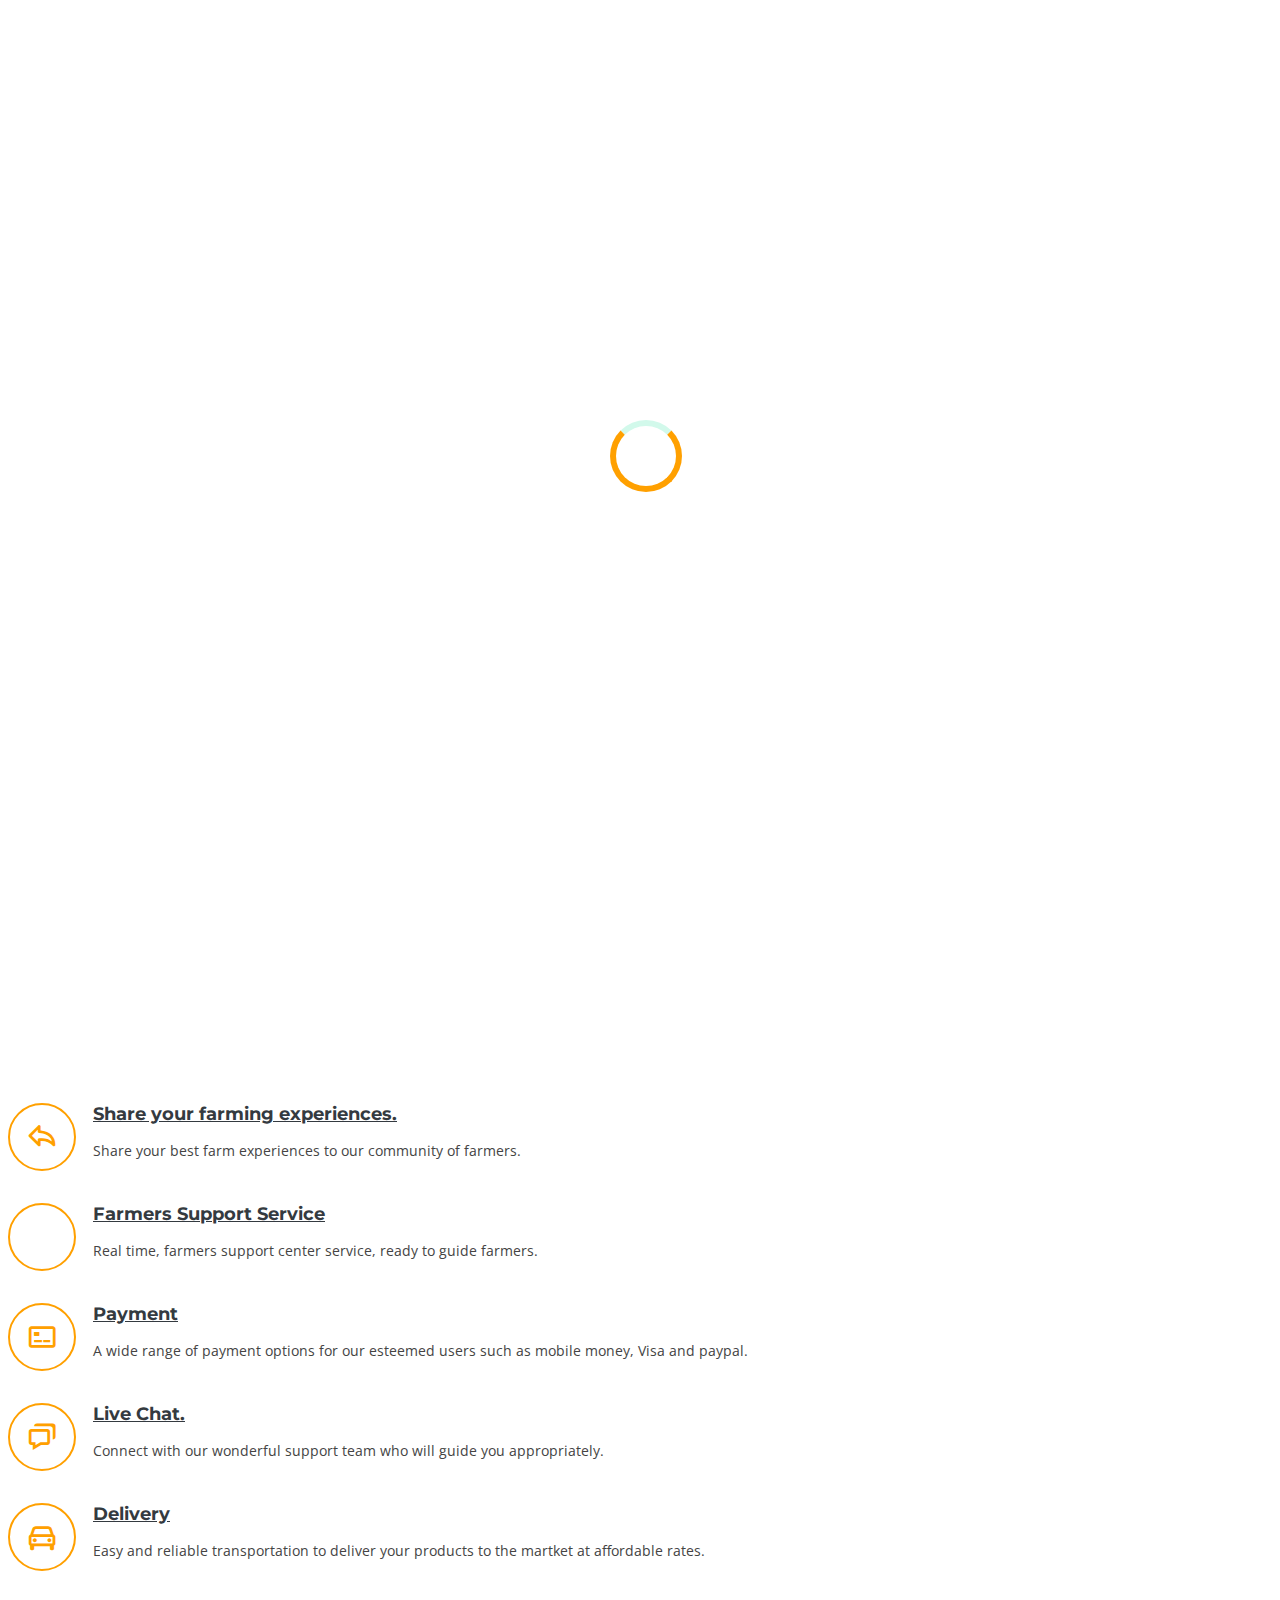
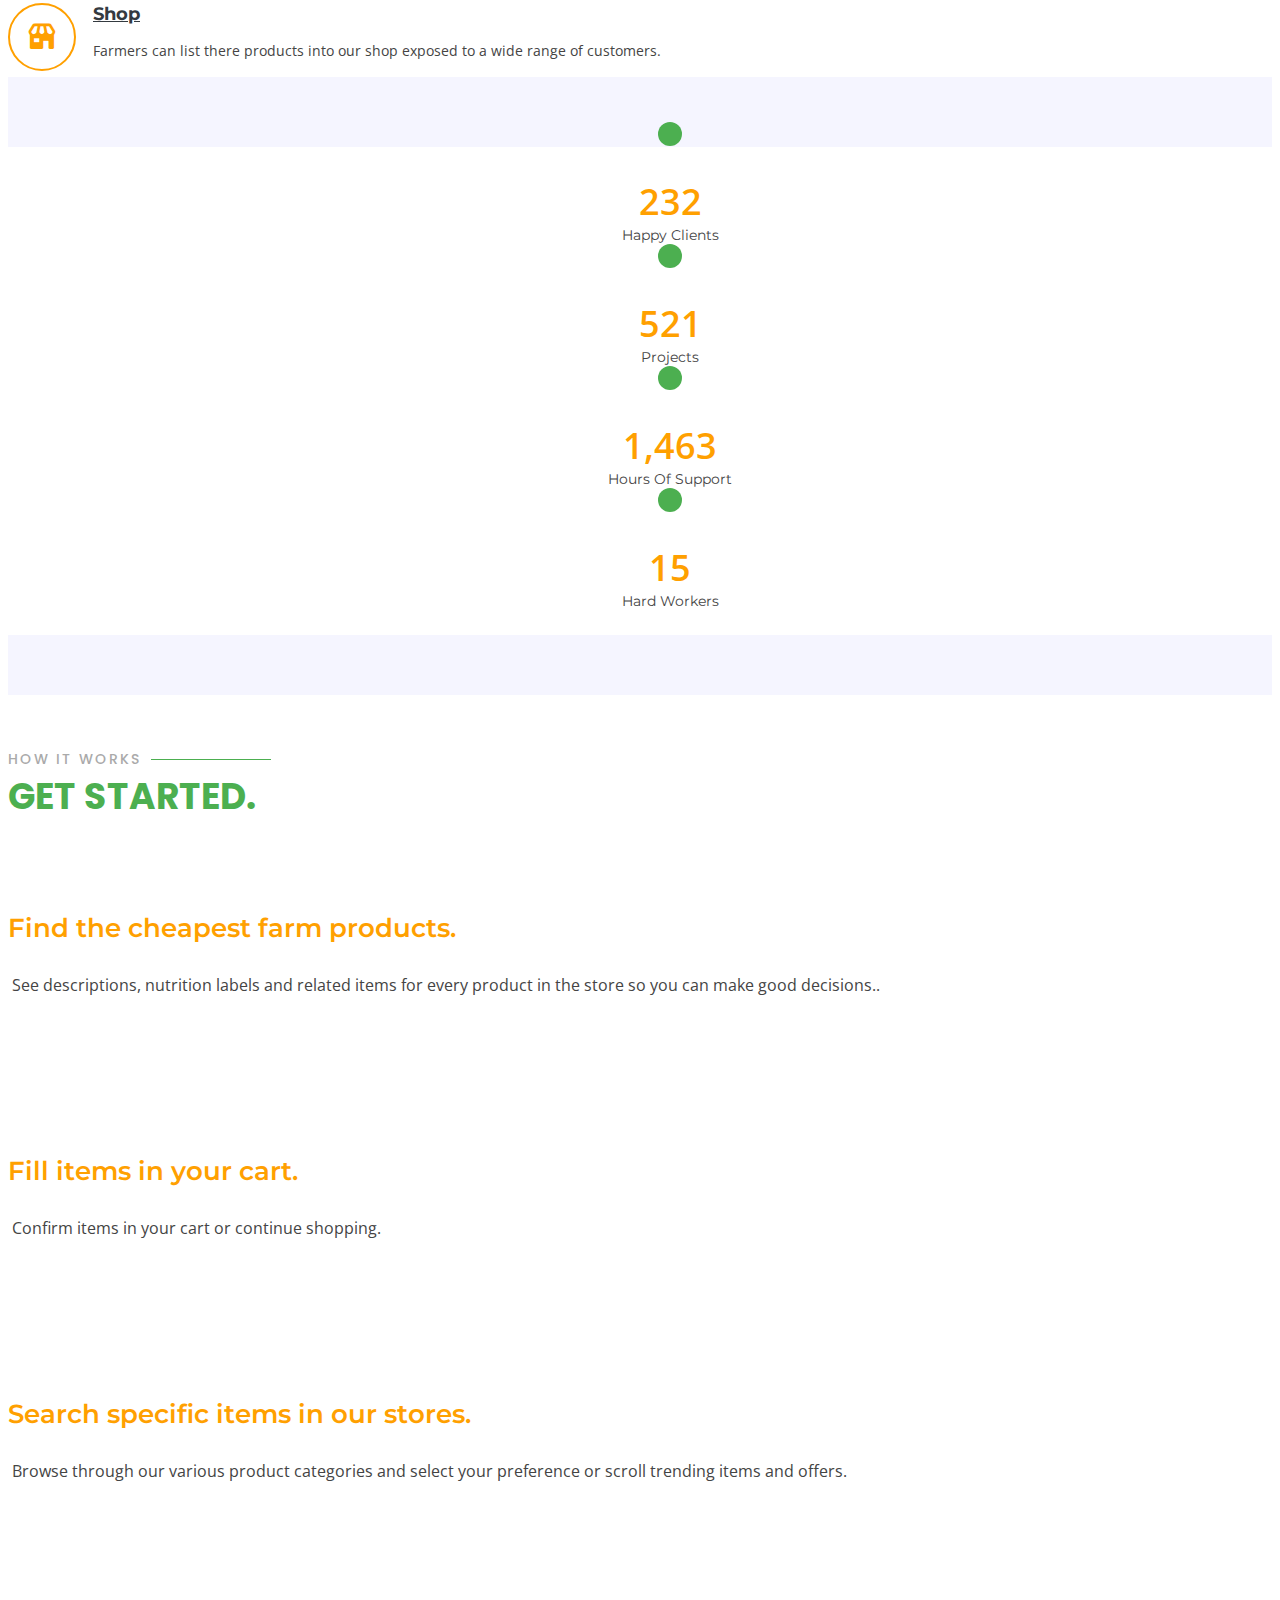
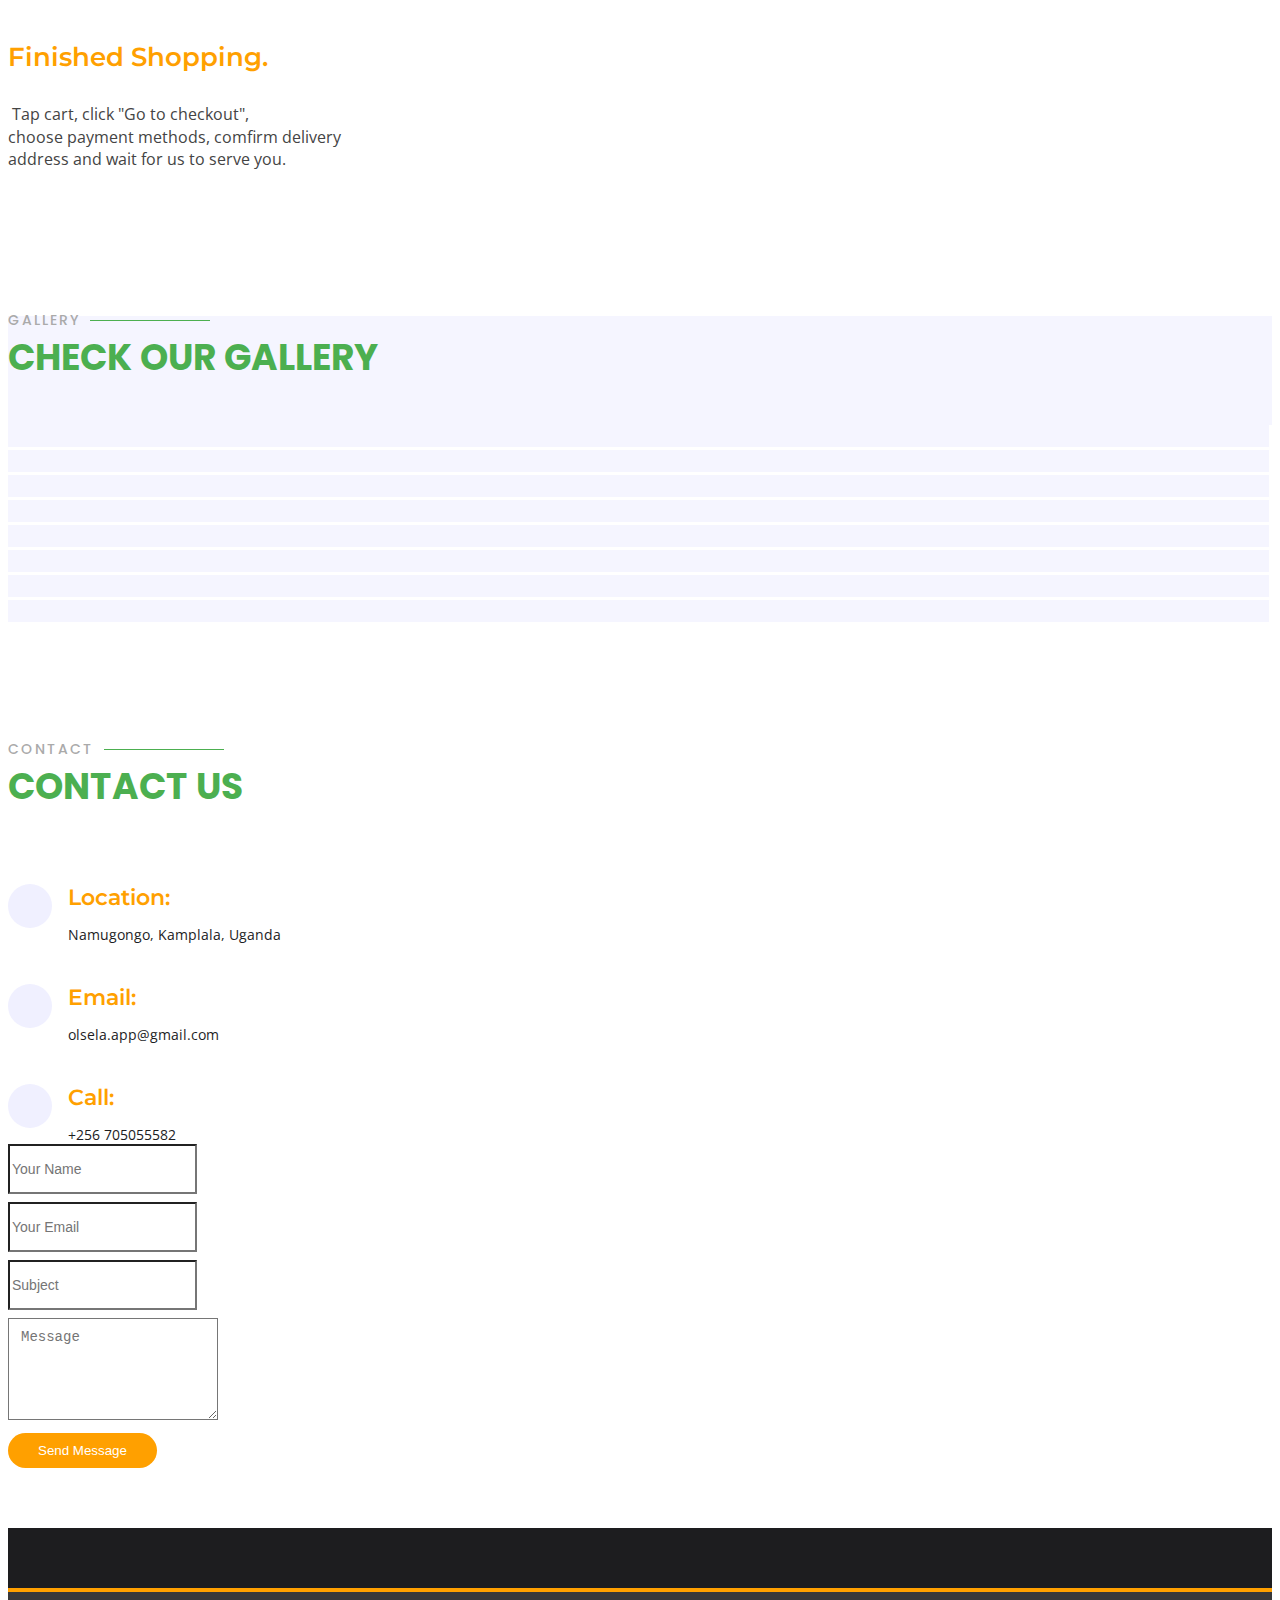
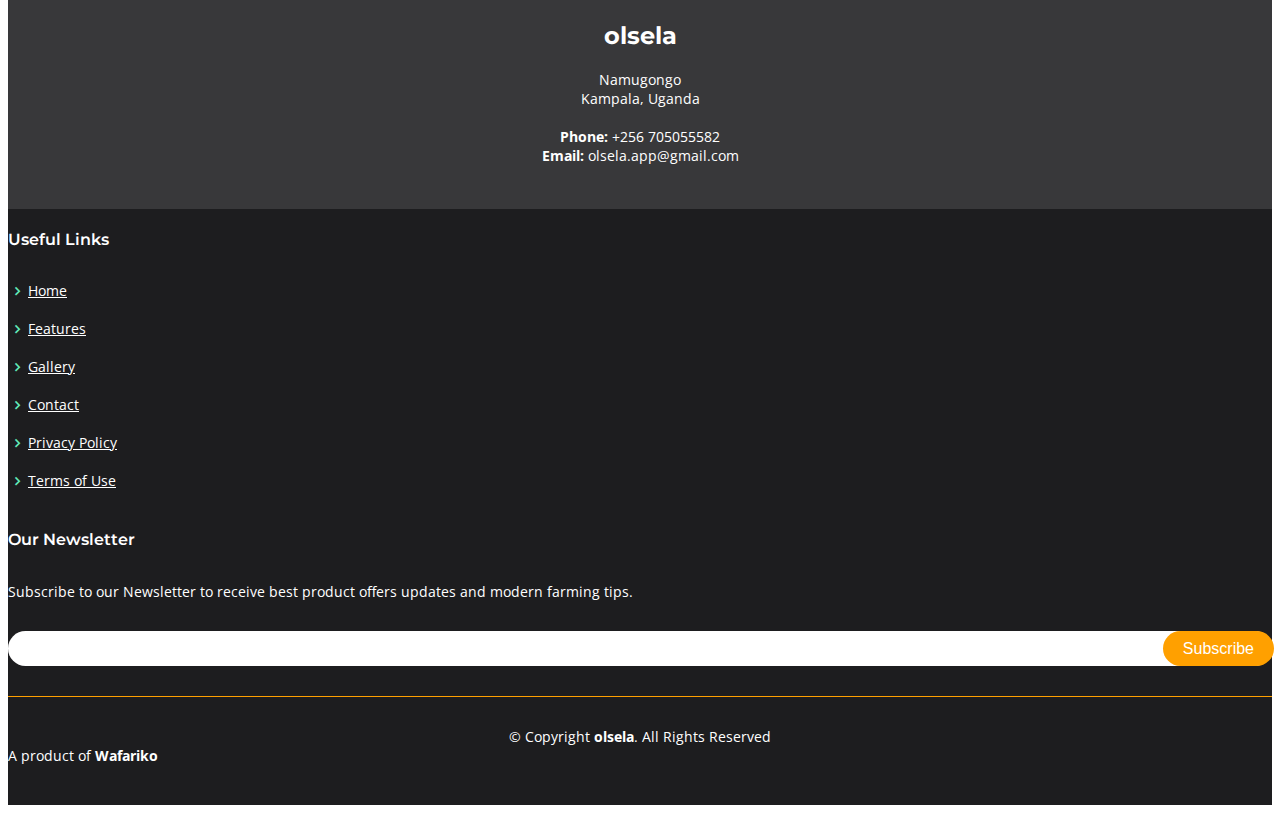
==== commit 82678a4a: "Changed service icons" ====
--- a/index.html
+++ b/index.html
@@ -30,7 +30,8 @@
   <link href="assets/vendor/remixicon/remixicon.css" rel="stylesheet">
   <link href="assets/vendor/owl.carousel/assets/owl.carousel.min.css" rel="stylesheet">
   <link href="assets/vendor/aos/aos.css" rel="stylesheet">
-
+  <link rel="stylesheet" href="path/to/font-awesome/css/font-awesome.min.css">
+  <link href='https://unpkg.com/boxicons@2.0.7/css/boxicons.min.css' rel='stylesheet'>
   <!-- Template Main CSS File -->
   <link href="assets/css/style.css" rel="stylesheet">
 </head>
@@ -69,7 +70,7 @@
             <h2>Improving food systems by empowering farmers with technology.</h2>
             <div class="text-center text-lg-left ">
               <a
-                href='https://play.google.com/store/apps/details?id=com.popcol.olsela&pcampaignid=pcampaignidMKT-Other-global-all-co-prtnr-py-PartBadge-Mar2515-1' target="_blank" rel="noopener noreferrer"><img
+                href='https://play.google.com/store/apps/details?id=com.wafariko.olsela' target="_blank" rel="noopener noreferrer"><img
                   alt='Get it on Google Play' src='assets/img/google-play-badge.png' style="width: 200px;"
                    /></a>
             </div>
@@ -125,19 +126,19 @@
             class="col-xl-4 col-lg-4 icon-boxes d-flex flex-column align-items-stretch justify-content-center py-5 px-lg-5"
             data-aos="fade-left">
             <div class="icon-box" data-aos="zoom-in" data-aos-delay="100">
-              <div class="icon"><i class="bx bxs-quote-alt-right"></i></div>
+              <div class="icon"><i class="bx bx-share"></i></div>
               <h4 class="title"><a href="">Share your farming experiences.</a></h4>
               <p class="description">Share your best farm experiences to our community of farmers.</p>
             </div>
 
             <div class="icon-box" data-aos="zoom-in" data-aos-delay="200">
-              <div class="icon"><i class="bx bx-gift"></i></div>
+              <div class="icon"><i class="icofont-live-support"></i></i></div>
               <h4 class="title"><a href="">Farmers Support Service</a></h4>
               <p class="description">Real time, farmers support center service, ready to guide farmers.</p>
             </div>
 
             <div class="icon-box" data-aos="zoom-in" data-aos-delay="300">
-              <div class="icon"><i class="bx bx-atom"></i></div>
+              <div class="icon"><i class="bx bx-credit-card-front"></i></div>
               <h4 class="title"><a href="">Payment</a></h4>
               <p class="description"> A wide range of payment options for our esteemed users such as mobile money,
                 Visa and paypal.</p>
@@ -148,20 +149,20 @@
             class="col-xl-4 col-lg-4 icon-boxes d-flex flex-column align-items-stretch justify-content-center py-5 px-lg-5"
             data-aos="fade-left">
             <div class="icon-box" data-aos="zoom-in" data-aos-delay="100">
-              <div class="icon"><i class="bx bx-fingerprint"></i></div>
+              <div class="icon"><i class="bx bx-chat"></i></div>
               <h4 class="title"><a href="">Live Chat.</a></h4>
               <p class="description">Connect with our wonderful support team who will guide you appropriately.</p>
             </div>
 
             <div class="icon-box" data-aos="zoom-in" data-aos-delay="200">
-              <div class="icon"><i class="bx bx-gift"></i></div>
+              <div class="icon"><i class="bx bx-car"></i></div>
               <h4 class="title"><a href="">Delivery</a></h4>
               <p class="description">Easy and reliable transportation to deliver your products to the martket at
                 affordable rates.</p>
             </div>
 
             <div class="icon-box" data-aos="zoom-in" data-aos-delay="300">
-              <div class="icon"><i class="bx bx-atom"></i></div>
+              <div class="icon"><i class="bx bxs-store"></i></div>
               <h4 class="title"><a href="">Shop</a></h4>
               <p class="description"> Farmers can list there products into our shop exposed to a wide range of
                 customers.
@@ -524,4 +525,4 @@
 
 </body>
 
-</html>+</html>
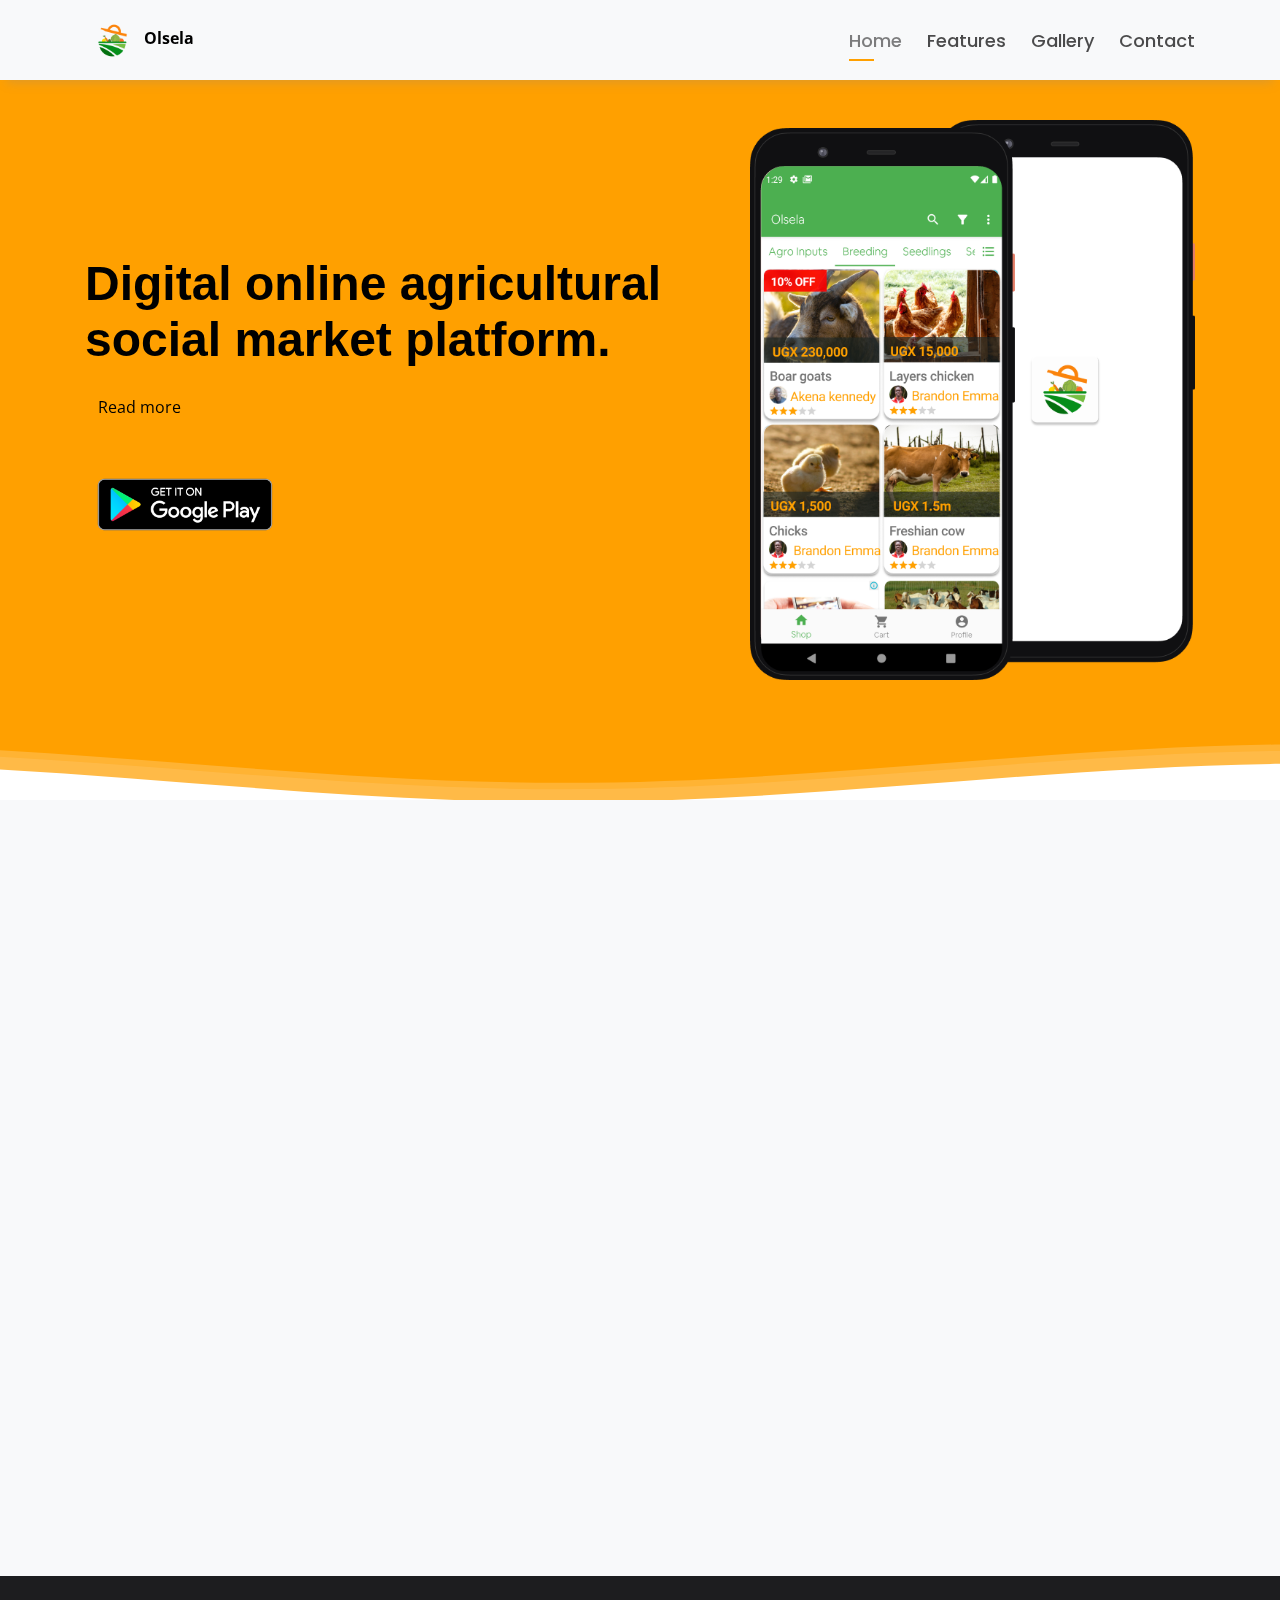
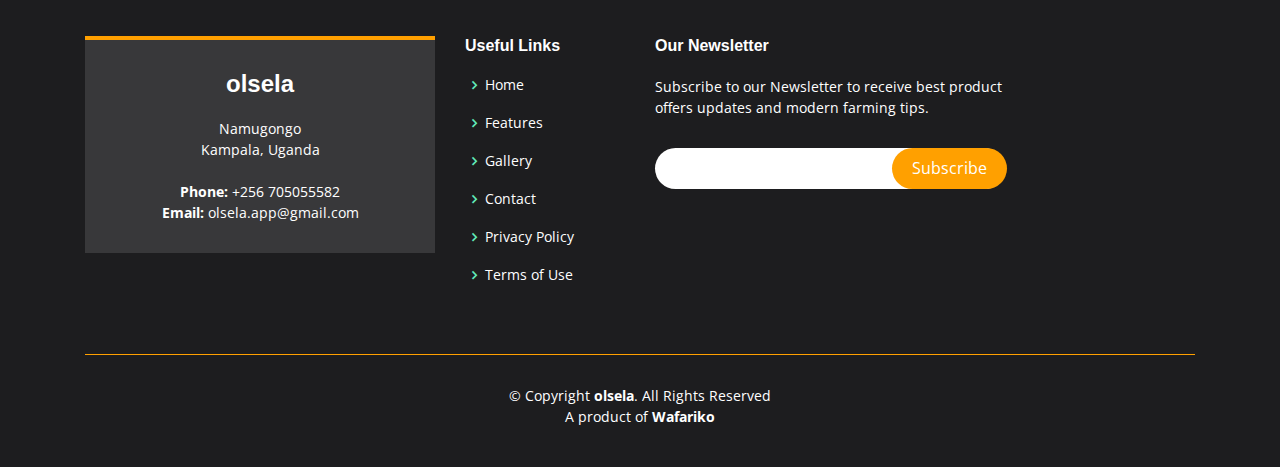
==== commit 8c3b446e: "removed background image in the hero section" ====
--- a/index.html
+++ b/index.html
@@ -43,18 +43,24 @@
     <div class="container d-flex align-items-center ">
 
       <div class="logo mr-auto">
-        <a href="index.html"><img src="assets/img/olsela-final 2 (1).png" alt="" class="img-fluid"></a>
-      </div>
-
-      <nav class="nav-menu d-none d-lg-block">
-        <ul>
-          <li class="active"><a href="index.html">Home</a></li>
-          <li><a href="#features">Features</a></li>
-          <li><a href="#gallery">Gallery</a></li>
-          <li><a href="#contact">Contact</a></li>
-
-        </ul>
-      </nav><!-- .nav-menu -->
+        <a href="index.html">
+          <img src="assets/img/olsela-final 2 (1).png" alt="" class="img-fluid" >
+          <span style="color: black; font-weight: bold;">Olsela</span>
+        </a>
+      </div>
+        <nav class="nav-menu d-none d-lg-block">
+          <ul>
+            <li class="active"><a href="index.html">Home</a></li>
+            <li><a href="#features">Features</a></li>
+            <li><a href="#gallery">Gallery</a></li>
+            <li><a href="#contact">Contact</a></li>
+  
+          </ul>
+        </nav>
+ 
+   
+      </div>
+
 
     </div>
   </header><!-- End Header -->
@@ -66,8 +72,10 @@
       <div class="row">
         <div class="col-lg-7 pt-5 pt-lg-0 order-2 order-lg-1 d-flex align-items-center">
           <div data-aos="zoom-out">
-            <h1>For a farmer's needs. <span></span></h1>
-            <h2>Improving food systems by empowering farmers with technology.</h2>
+            <h1 style="color: black;">Digital online agricultural social market platform.<span></span></h1>
+            <!--Easy to order and Shop from stores near you, with a selection of more than 500 retailers, whole-sellers, trusted service providers and brands, questions and answers forum.-->
+            <button type="button" class="btn btn-link" style="color: black;">Read more</button>
+            <h2></h2>
             <div class="text-center text-lg-left ">
               <a
                 href='https://play.google.com/store/apps/details?id=com.wafariko.olsela' target="_blank" rel="noopener noreferrer"><img
@@ -77,7 +85,7 @@
           </div>
         </div>
         <div class="col-lg-5 order-1 order-lg-2 hero-img" data-aos="zoom-out" data-aos-delay="300">
-          <img src="assets/img/Group 6901 (1).png" class="img-fluid animated" alt="">
+          <img src="assets/img/Group 51.png" class="img-fluid animated" alt="">
         </div>
       </div>
     </div>
@@ -103,22 +111,17 @@
   <main id="main">
 
     <!-- ======= About Section ======= -->
-    <section id="features" class="about">
+    <section id="features" class="about bg-light">
       <div class="container-fluid">
         <div class="container">
           <div class="section-title" data-aos="fade-up">
             <h2>Features</h2>
-            <p>Check The Features</p>
-          </div>
-        </div>
+            <p>Organised database, information,market, questions and answers forum</p>
+          </div>
+        </div>
+ 
         <div class="row">
-          <div class="col-lg-5 offset-lg-4 col-md-12">
-
-          </div>
-        </div>
-        <div class="row">
-          <div class="col-xl-4 col-lg-4 video-box d-flex justify-content-center align-items-stretch"
-            data-aos="fade-right">
+          <div class="col-xl-4 col-lg-4 video-box d-flex justify-content-center align-items-stretch" data-aos="fade-right">
 
           </div>
 
@@ -150,8 +153,8 @@
             data-aos="fade-left">
             <div class="icon-box" data-aos="zoom-in" data-aos-delay="100">
               <div class="icon"><i class="bx bx-chat"></i></div>
-              <h4 class="title"><a href="">Live Chat.</a></h4>
-              <p class="description">Connect with our wonderful support team who will guide you appropriately.</p>
+              <h4 class="title"><a href="">Forum.</a></h4>
+              <p class="description">connect with people who contribute unique insights and quality answers in agriculture.</p>
             </div>
 
             <div class="icon-box" data-aos="zoom-in" data-aos-delay="200">
@@ -175,51 +178,38 @@
       </div>
     </section><!-- End About Section -->
 
-    <!-- ======= Counts Section ======= -->
-    <section id="counts" class="counts">
-      <div class="container">
-
-        <div class="row" data-aos="fade-up">
-
-          <div class="col-lg-3 col-md-6">
-            <div class="count-box">
-              <i class="icofont-simple-smile"></i>
-              <span data-toggle="counter-up">232</span>
-              <p>Happy Clients</p>
-            </div>
-          </div>
-
-          <div class="col-lg-3 col-md-6 mt-5 mt-md-0">
-            <div class="count-box">
-              <i class="icofont-document-folder"></i>
-              <span data-toggle="counter-up">521</span>
-              <p>Projects</p>
-            </div>
-          </div>
-
-          <div class="col-lg-3 col-md-6 mt-5 mt-lg-0">
-            <div class="count-box">
-              <i class="icofont-live-support"></i>
-              <span data-toggle="counter-up">1,463</span>
-              <p>Hours Of Support</p>
-            </div>
-          </div>
-
-          <div class="col-lg-3 col-md-6 mt-5 mt-lg-0">
-            <div class="count-box">
-              <i class="icofont-users-alt-5"></i>
-              <span data-toggle="counter-up">15</span>
-              <p>Hard Workers</p>
-            </div>
-          </div>
-
-        </div>
-
-      </div>
-    </section><!-- End Counts Section -->
-
+
+    <!-- <section id="features" class="about">
+      <div class="container-fluid">
+        <div class="container">
+          <div class="section-title" data-aos="fade-up">
+            <h2>Features</h2>
+            <p>Olsela partners with olsela riders.</p>
+          </div>
+        </div>
+ 
+        <div class="row">
+
+
+          <div
+            class="col-xl-4 col-lg-4 icon-boxes d-flex flex-column align-items-stretch justify-content-center py-5 px-lg-5"
+            data-aos="fade-left">
+            <div class="icon-box" data-aos="zoom-in" data-aos-delay="100">
+              <div class="icon"><i class="bx bx-share"></i></div>
+              <h4 class="title"><a href="">Olsela riders.</a></h4>
+              <p class="description">.</p>
+            </div>
+
+          </div>
+          <div class="col-xl-4 col-lg-4 video-box d-flex justify-content-center align-items-stretch" data-aos="fade-right">
+
+          </div>
+        </div>
+
+      </div>
+    </section> -->
     <!-- ======= Details Section ======= -->
-    <section id="details" class="details">
+    <!-- <section id="details" class="details">
       <div class="container">
 
         <div class="section-title" data-aos="fade-up">
@@ -282,10 +272,10 @@
         </div>
 
       </div>
-    </section><!-- End Details Section -->
+    </section>End Details Section -->
 
     <!-- ======= Gallery Section ======= -->
-    <section id="gallery" class="gallery">
+    <!-- <section id="gallery" class="gallery">
       <div class="container-fluid section-bg pb-lg-5 pt-lg-5">
         <div class="container">
 
@@ -365,11 +355,11 @@
         </div>
       </div>
 
-    </section><!-- End Gallery Section -->
+    </section>End Gallery Section -->
 
 
     <!-- ======= Contact Section ======= -->
-    <section id="contact" class="contact">
+    <!-- <section id="contact" class="contact">
       <div class="container">
 
         <div class="section-title" data-aos="fade-up">
@@ -441,7 +431,7 @@
         </div>
 
       </div>
-    </section><!-- End Contact Section -->
+    </section>End Contact Section -->
 
   </main><!-- End #main -->
 
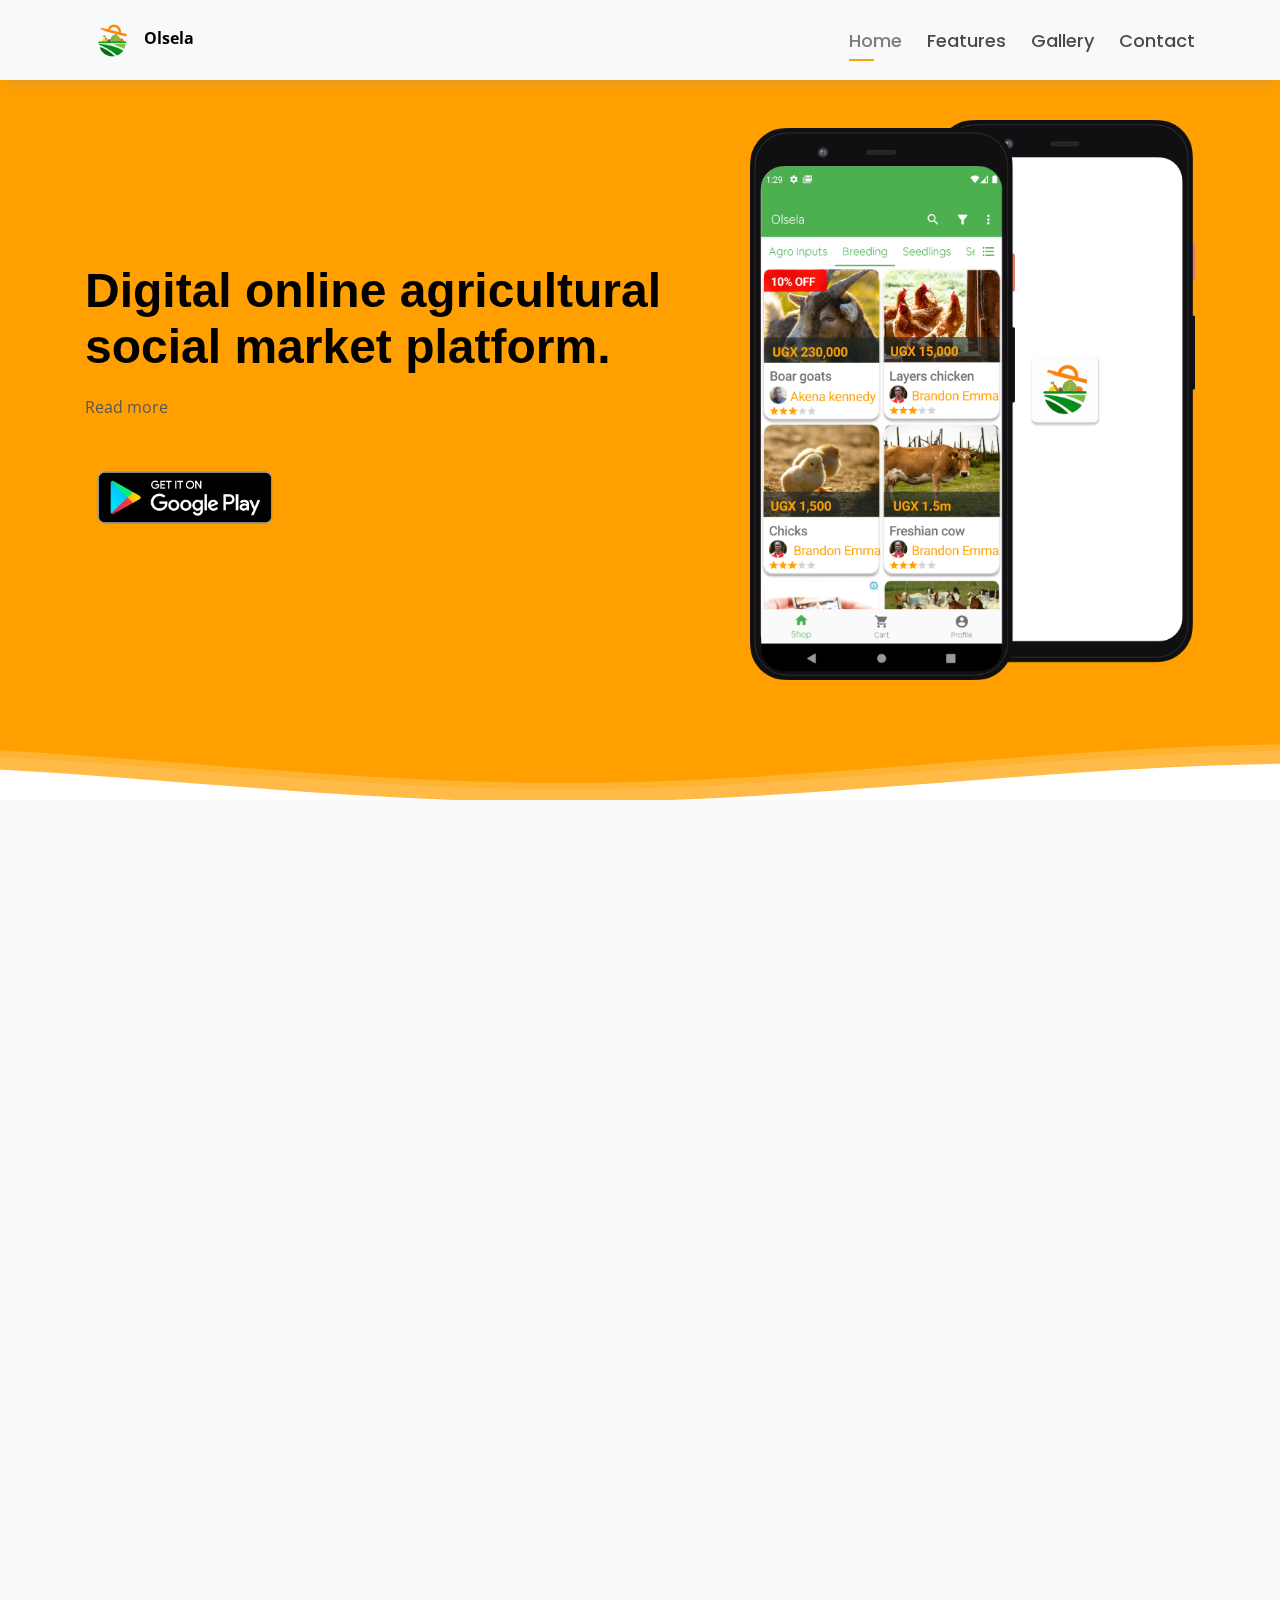
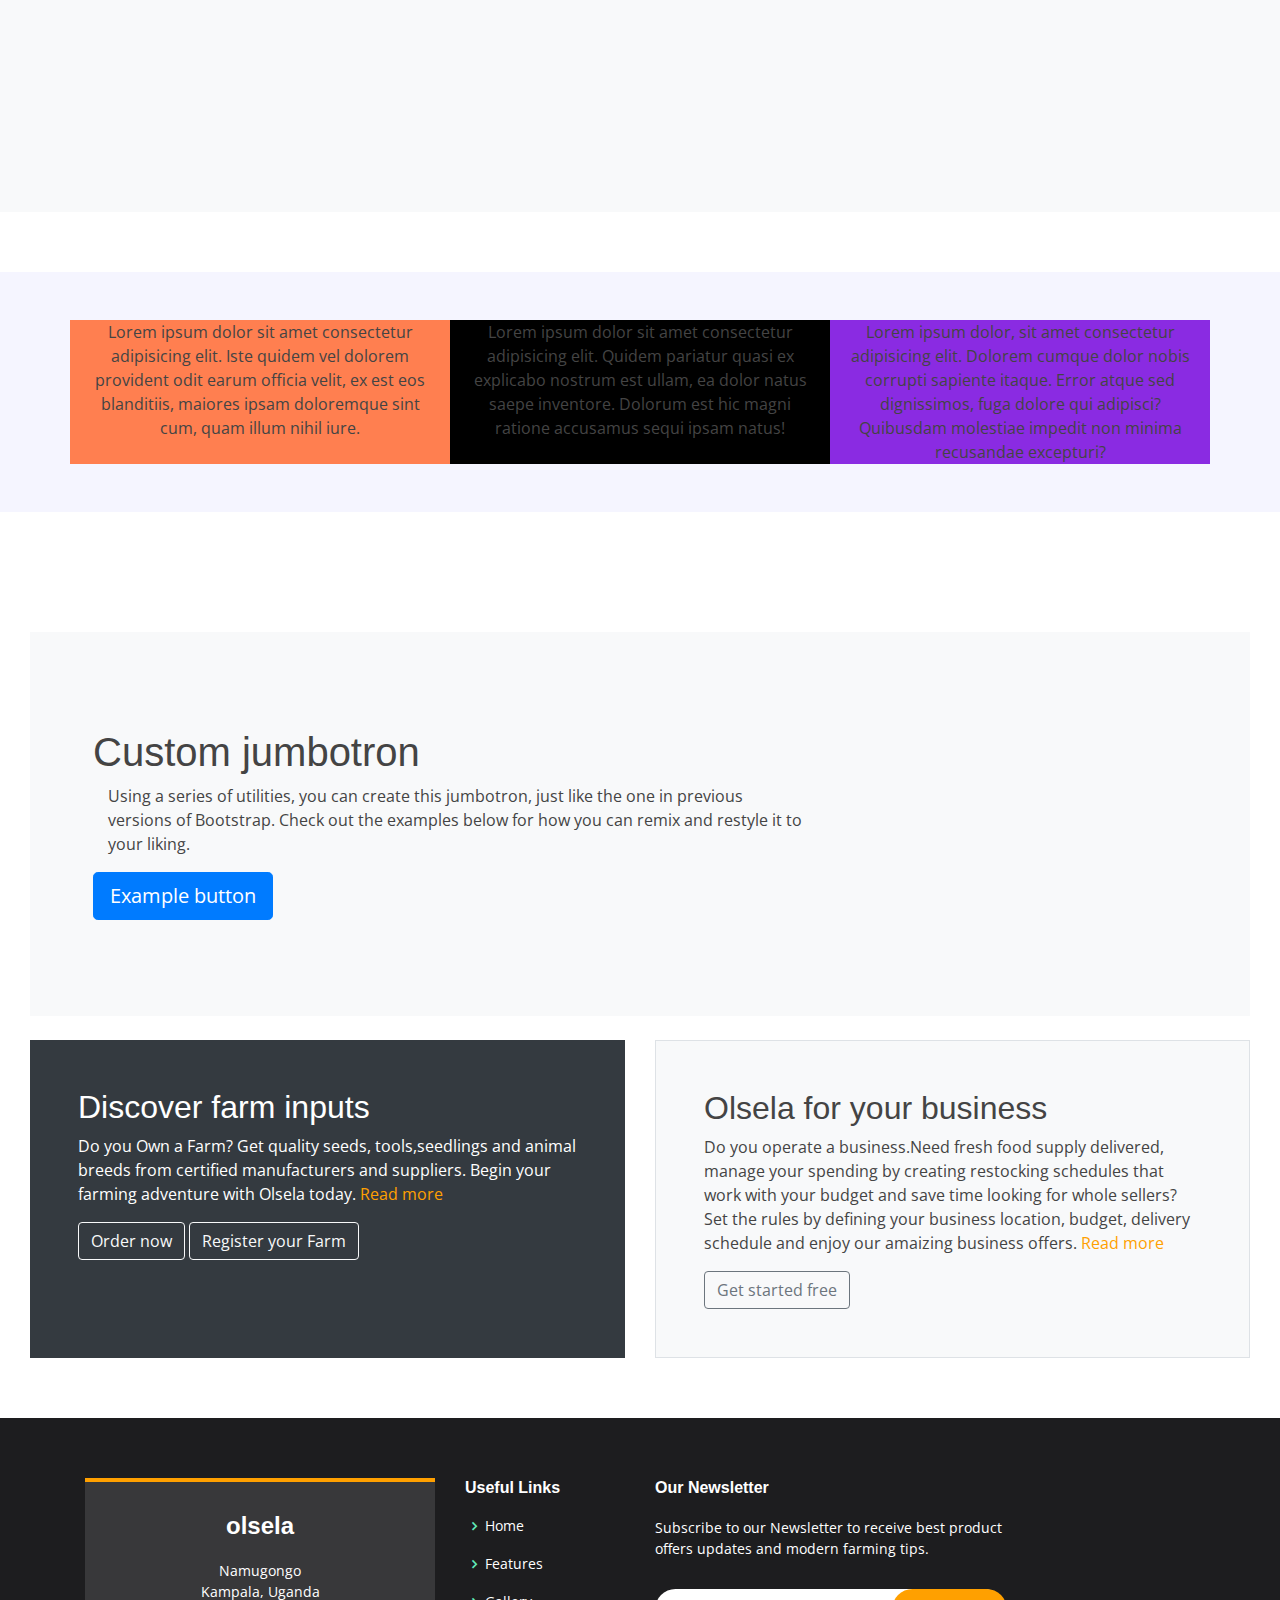
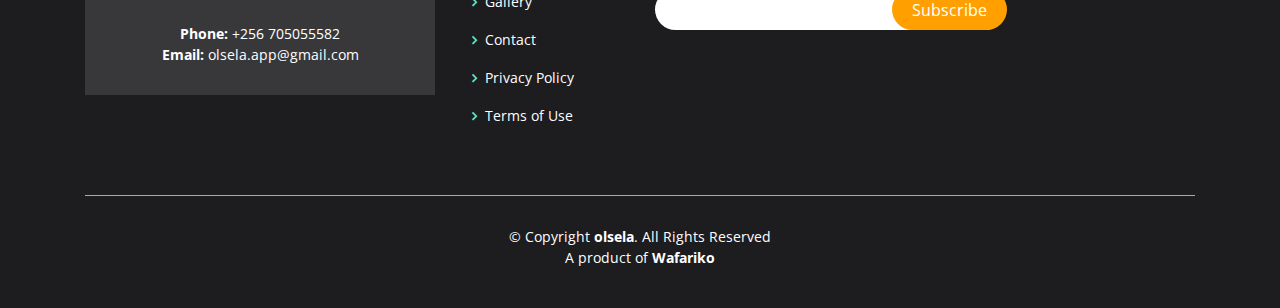
==== commit 10ca02eb: "Added signup section" ====
--- a/index.html
+++ b/index.html
@@ -44,22 +44,22 @@
 
       <div class="logo mr-auto">
         <a href="index.html">
-          <img src="assets/img/olsela-final 2 (1).png" alt="" class="img-fluid" >
+          <img src="assets/img/olsela-final 2 (1).png" alt="" class="img-fluid">
           <span style="color: black; font-weight: bold;">Olsela</span>
         </a>
       </div>
-        <nav class="nav-menu d-none d-lg-block">
-          <ul>
-            <li class="active"><a href="index.html">Home</a></li>
-            <li><a href="#features">Features</a></li>
-            <li><a href="#gallery">Gallery</a></li>
-            <li><a href="#contact">Contact</a></li>
-  
-          </ul>
-        </nav>
- 
-   
-      </div>
+      <nav class="nav-menu d-none d-lg-block">
+        <ul>
+          <li class="active"><a href="index.html">Home</a></li>
+          <li><a href="#features">Features</a></li>
+          <li><a href="#gallery">Gallery</a></li>
+          <li><a href="#contact">Contact</a></li>
+
+        </ul>
+      </nav>
+
+
+    </div>
 
 
     </div>
@@ -74,13 +74,23 @@
           <div data-aos="zoom-out">
             <h1 style="color: black;">Digital online agricultural social market platform.<span></span></h1>
             <!--Easy to order and Shop from stores near you, with a selection of more than 500 retailers, whole-sellers, trusted service providers and brands, questions and answers forum.-->
-            <button type="button" class="btn btn-link" style="color: black;">Read more</button>
+            <p>
+              <a data-toggle="collapse" href="#collapseExample" role="button" aria-expanded="false"
+                aria-controls="collapseExample" style="color: rgb(88, 86, 86);">
+                Read more
+              </a>
+            </p>
+            <div class="collapse" id="collapseExample">
+              <div class="" style="color: black; background-color: #FFA000;">
+                Olsela offers a service that allows access for individuals and businesses to buy,sell or hire a
+                range of products and services on a single account "Olsela Account".
+              </div>
+            </div>
             <h2></h2>
             <div class="text-center text-lg-left ">
-              <a
-                href='https://play.google.com/store/apps/details?id=com.wafariko.olsela' target="_blank" rel="noopener noreferrer"><img
-                  alt='Get it on Google Play' src='assets/img/google-play-badge.png' style="width: 200px;"
-                   /></a>
+              <a href='https://play.google.com/store/apps/details?id=com.wafariko.olsela' target="_blank"
+                rel="noopener noreferrer"><img alt='Get it on Google Play' src='assets/img/google-play-badge.png'
+                  style="width: 200px;" /></a>
             </div>
           </div>
         </div>
@@ -113,68 +123,69 @@
     <!-- ======= About Section ======= -->
     <section id="features" class="about bg-light">
       <div class="container-fluid">
-        <div class="container">
+        <div class="container-fluid">
           <div class="section-title" data-aos="fade-up">
             <h2>Features</h2>
             <p>Organised database, information,market, questions and answers forum</p>
           </div>
-        </div>
- 
-        <div class="row">
-          <div class="col-xl-4 col-lg-4 video-box d-flex justify-content-center align-items-stretch" data-aos="fade-right">
-
-          </div>
-
-          <div
-            class="col-xl-4 col-lg-4 icon-boxes d-flex flex-column align-items-stretch justify-content-center py-5 px-lg-5"
-            data-aos="fade-left">
-            <div class="icon-box" data-aos="zoom-in" data-aos-delay="100">
-              <div class="icon"><i class="bx bx-share"></i></div>
-              <h4 class="title"><a href="">Share your farming experiences.</a></h4>
-              <p class="description">Share your best farm experiences to our community of farmers.</p>
-            </div>
-
-            <div class="icon-box" data-aos="zoom-in" data-aos-delay="200">
-              <div class="icon"><i class="icofont-live-support"></i></i></div>
-              <h4 class="title"><a href="">Farmers Support Service</a></h4>
-              <p class="description">Real time, farmers support center service, ready to guide farmers.</p>
-            </div>
-
-            <div class="icon-box" data-aos="zoom-in" data-aos-delay="300">
-              <div class="icon"><i class="bx bx-credit-card-front"></i></div>
-              <h4 class="title"><a href="">Payment</a></h4>
-              <p class="description"> A wide range of payment options for our esteemed users such as mobile money,
-                Visa and paypal.</p>
-            </div>
-
-          </div>
-          <div
-            class="col-xl-4 col-lg-4 icon-boxes d-flex flex-column align-items-stretch justify-content-center py-5 px-lg-5"
-            data-aos="fade-left">
-            <div class="icon-box" data-aos="zoom-in" data-aos-delay="100">
-              <div class="icon"><i class="bx bx-chat"></i></div>
-              <h4 class="title"><a href="">Forum.</a></h4>
-              <p class="description">connect with people who contribute unique insights and quality answers in agriculture.</p>
-            </div>
-
-            <div class="icon-box" data-aos="zoom-in" data-aos-delay="200">
-              <div class="icon"><i class="bx bx-car"></i></div>
-              <h4 class="title"><a href="">Delivery</a></h4>
-              <p class="description">Easy and reliable transportation to deliver your products to the martket at
-                affordable rates.</p>
-            </div>
-
-            <div class="icon-box" data-aos="zoom-in" data-aos-delay="300">
-              <div class="icon"><i class="bx bxs-store"></i></div>
-              <h4 class="title"><a href="">Shop</a></h4>
-              <p class="description"> Farmers can list there products into our shop exposed to a wide range of
-                customers.
-              </p>
-            </div>
-
-          </div>
-        </div>
-
+          
+          <div class="row">
+            <div class="col-xl-4 col-lg-4 video-box d-flex justify-content-center align-items-stretch"
+              data-aos="fade-right">
+              <img src="./assets//img//Group 52.png" alt="" width="300px">
+            </div>
+            <div
+              class="col-xl-4 col-lg-4 icon-boxes d-flex flex-column align-items-stretch justify-content-center py-5 px-lg-5"
+              data-aos="fade-left">
+              <div class="icon-box" data-aos="zoom-in" data-aos-delay="100">
+                <div class="icon"><i class="bx bx-share"></i></div>
+                <h4 class="title"><a href="">Share your farming experiences.</a></h4>
+                <p class="description">Share your best farm experiences to our community of farmers.</p>
+              </div>
+
+              <div class="icon-box" data-aos="zoom-in" data-aos-delay="200">
+                <div class="icon"><i class="icofont-live-support"></i></i></div>
+                <h4 class="title"><a href="">Professional Service Operators </a></h4>
+                <p class="description">Farming is a business and requires skills and knowledge to operate.with a community of 5000plus professionals ready to provide farm_health,finance,consultation and advisory services to enable you manage your operations in a convinient way.</p>
+              </div>
+
+              <div class="icon-box" data-aos="zoom-in" data-aos-delay="300">
+                <div class="icon"><i class="bx bx-credit-card-front"></i></div>
+                <h4 class="title"><a href="">Payment</a></h4>
+                <p class="description">We offer Quick and Secure Payment solutions for you or your Business to transact with customers without having to use cash.We support mobile money,Visa
+                  Visa and paypal.</p>
+              </div>
+
+            </div>
+            <div
+              class="col-xl-4 col-lg-4 icon-boxes d-flex flex-column align-items-stretch justify-content-center py-5 px-lg-5"
+              data-aos="fade-left">
+              <div class="icon-box" data-aos="zoom-in" data-aos-delay="100">
+                <div class="icon"><i class="bx bx-chat"></i></div>
+                <h4 class="title"><a href="">Forum.</a></h4>
+                <p class="description">Dont get stuck.Ask and get your questions answered or your could contribute a solution to questions asked by other members.  Connect with a community of proffessionals and agriculture enthusiasts with unique insights and opinions in
+                  agriculture. <a href="#">
+                    Get Started
+                  </a>    </p>
+              </div>
+
+              <div class="icon-box" data-aos="zoom-in" data-aos-delay="200">
+                <div class="icon"><i class="bx bx-car"></i></div>
+                <h4 class="title"><a href="">Delivery</a></h4>
+                <p class="description">Easy and reliable transportation to deliver your products to the martket at
+                  affordable rates.</p>
+              </div>
+
+              <div class="icon-box" data-aos="zoom-in" data-aos-delay="300">
+                <div class="icon"><i class="bx bxs-store"></i></div>
+                <h4 class="title"><a href="">Market Store</a></h4>
+                <p class="description"> Get your products listed on the olsela market store were your business would conviniently be accessed by customers from anywhere.Start selling Today.Get started
+                </p>
+              </div>
+
+            </div>
+          </div>
+        </div>
       </div>
     </section><!-- End About Section -->
 
@@ -275,87 +286,24 @@
     </section>End Details Section -->
 
     <!-- ======= Gallery Section ======= -->
-    <!-- <section id="gallery" class="gallery">
+    <section id="gallery" class="gallery">
       <div class="container-fluid section-bg pb-lg-5 pt-lg-5">
         <div class="container">
-
-          <div class="section-title" data-aos="fade-up">
-            <h2>Gallery</h2>
-            <p>Check our Gallery</p>
-          </div>
-
-          <div class="row no-gutters" data-aos="fade-left">
-
-            <div class="col-lg-3 col-md-4">
-              <div class="gallery-item" data-aos="zoom-in" data-aos-delay="100">
-                <a href="assets/img/gallery/Mask Group (1).png" class="venobox" data-gall="gallery-item">
-                  <img src="assets/img/gallery/Mask Group (1).png" alt="" class="img-fluid">
-                </a>
-              </div>
-            </div>
-
-            <div class="col-lg-3 col-md-4">
-              <div class="gallery-item" data-aos="zoom-in" data-aos-delay="150">
-                <a href="assets/img/gallery/Mask Group (2).png" class="venobox" data-gall="gallery-item">
-                  <img src="assets/img/gallery/Mask Group (2).png" alt="" class="img-fluid">
-                </a>
-              </div>
-            </div>
-
-            <div class="col-lg-3 col-md-4">
-              <div class="gallery-item" data-aos="zoom-in" data-aos-delay="200">
-                <a href="assets/img/gallery/Mask Group (3).png" class="venobox" data-gall="gallery-item">
-                  <img src="assets/img/gallery/Mask Group (3).png" alt="" class="img-fluid">
-                </a>
-              </div>
-            </div>
-
-            <div class="col-lg-3 col-md-4">
-              <div class="gallery-item" data-aos="zoom-in" data-aos-delay="250">
-                <a href="assets/img/gallery/Mask Group.png" class="venobox" data-gall="gallery-item">
-                  <img src="assets/img/gallery/Mask Group.png" alt="" class="img-fluid">
-                </a>
-              </div>
-            </div>
-
-            <div class="col-lg-3 col-md-4">
-              <div class="gallery-item" data-aos="zoom-in" data-aos-delay="300">
-                <a href="assets/img/gallery/Mask Group (5).png" class="venobox" data-gall="gallery-item">
-                  <img src="assets/img/gallery/Mask Group (5).png" alt="" class="img-fluid">
-                </a>
-              </div>
-            </div>
-
-            <div class="col-lg-3 col-md-4">
-              <div class="gallery-item" data-aos="zoom-in" data-aos-delay="350">
-                <a href="assets/img/gallery/Mask Group (6).png" class="venobox" data-gall="gallery-item">
-                  <img src="assets/img/gallery/Mask Group (6).png" alt="" class="img-fluid">
-                </a>
-              </div>
-            </div>
-
-            <div class="col-lg-3 col-md-4">
-              <div class="gallery-item" data-aos="zoom-in" data-aos-delay="400">
-                <a href="assets/img/gallery/Mask Group (3).png" class="venobox" data-gall="gallery-item">
-                  <img src="assets/img/gallery/Mask Group (3).png" alt="" class="img-fluid">
-                </a>
-              </div>
-            </div>
-
-            <div class="col-lg-3 col-md-4">
-              <div class="gallery-item" data-aos="zoom-in" data-aos-delay="450">
-                <a href="assets/img/gallery/gallery-8.jpg" class="venobox" data-gall="gallery-item">
-                  <img src="assets/img/gallery/gallery-8.jpg" alt="" class="img-fluid">
-                </a>
-              </div>
-            </div>
-
-          </div>
-
-        </div>
-      </div>
-
-    </section>End Gallery Section -->
+          <div class="row">
+            <div class="col-lg-4 text-center" style="background-color: coral;">
+              Lorem ipsum dolor sit amet consectetur adipisicing elit. Iste quidem vel dolorem provident odit earum officia velit, ex est eos blanditiis, maiores ipsam doloremque sint cum, quam illum nihil iure.
+            </div>
+            <div class="col-lg-4 text-center" style="background-color: black;">
+              Lorem ipsum dolor sit amet consectetur adipisicing elit. Quidem pariatur quasi ex explicabo nostrum est ullam, ea dolor natus saepe inventore. Dolorum est hic magni ratione accusamus sequi ipsam natus!
+            </div>
+            <div class="col-lg-4 text-center" style="background-color: blueviolet;">
+              Lorem ipsum dolor, sit amet consectetur adipisicing elit. Dolorem cumque dolor nobis corrupti sapiente itaque. Error atque sed dignissimos, fuga dolore qui adipisci? Quibusdam molestiae impedit non minima recusandae excepturi?
+            </div>
+          </div>
+        </div>
+      </div>
+
+    </section>
 
 
     <!-- ======= Contact Section ======= -->
@@ -432,6 +380,56 @@
 
       </div>
     </section>End Contact Section -->
+
+    <section id="features" class="contact">
+      <div class="container-fluid">
+        <div class="container-fluid">
+          <div class="p-5 mb-4 bg-light rounded-3">
+            <div class="container-fluid py-5">
+              <h1 class="display-5 fw-bold">Custom jumbotron</h1>
+              <p class="col-md-8 fs-4">Using a series of utilities, you can create this jumbotron, just like the one in
+                previous versions of Bootstrap. Check out the examples below for how you can remix and restyle it to
+                your liking.</p>
+              <button class="btn btn-primary btn-lg" type="button">Example button</button>
+            </div>
+          </div>
+
+          <div class="row align-items-md-stretch">
+            <div class="col-md-6">
+              <div class="h-100 p-5 text-white bg-dark rounded-3">
+                <h2>Discover farm inputs</h2>
+                <p>Do you Own a Farm? Get quality seeds, tools,seedlings and animal breeds from certified manufacturers and suppliers. 
+                  Begin your farming adventure with Olsela today.
+                  <a href="#">
+                    Read more
+                  </a>
+
+                </p>
+               
+                <button class="btn btn-outline-light" type="button">Order now</button>
+
+                <button class="btn btn-outline-light" type="button">Register your Farm</button>
+
+              </div>
+            </div>
+            <div class="col-md-6">
+              <div class="h-100 p-5 bg-light border rounded-3">
+              
+                <h2>Olsela for your business</h2>
+                <p>Do you operate a business.Need fresh food supply delivered, manage your spending by creating restocking schedules that work 
+                  with your budget and save time looking for whole sellers? Set the rules by defining your business location, budget, delivery schedule and enjoy our amaizing business offers. <!-- see how button -->
+                  <a href="#">
+                    Read more
+                  </a>
+                </p>
+                <button class="btn btn-outline-secondary" type="button">Get started free</button>
+              </div>
+            </div>
+          </div>
+        </div>
+      </div>
+
+    </section>
 
   </main><!-- End #main -->
 
@@ -515,4 +513,4 @@
 
 </body>
 
-</html>
+</html>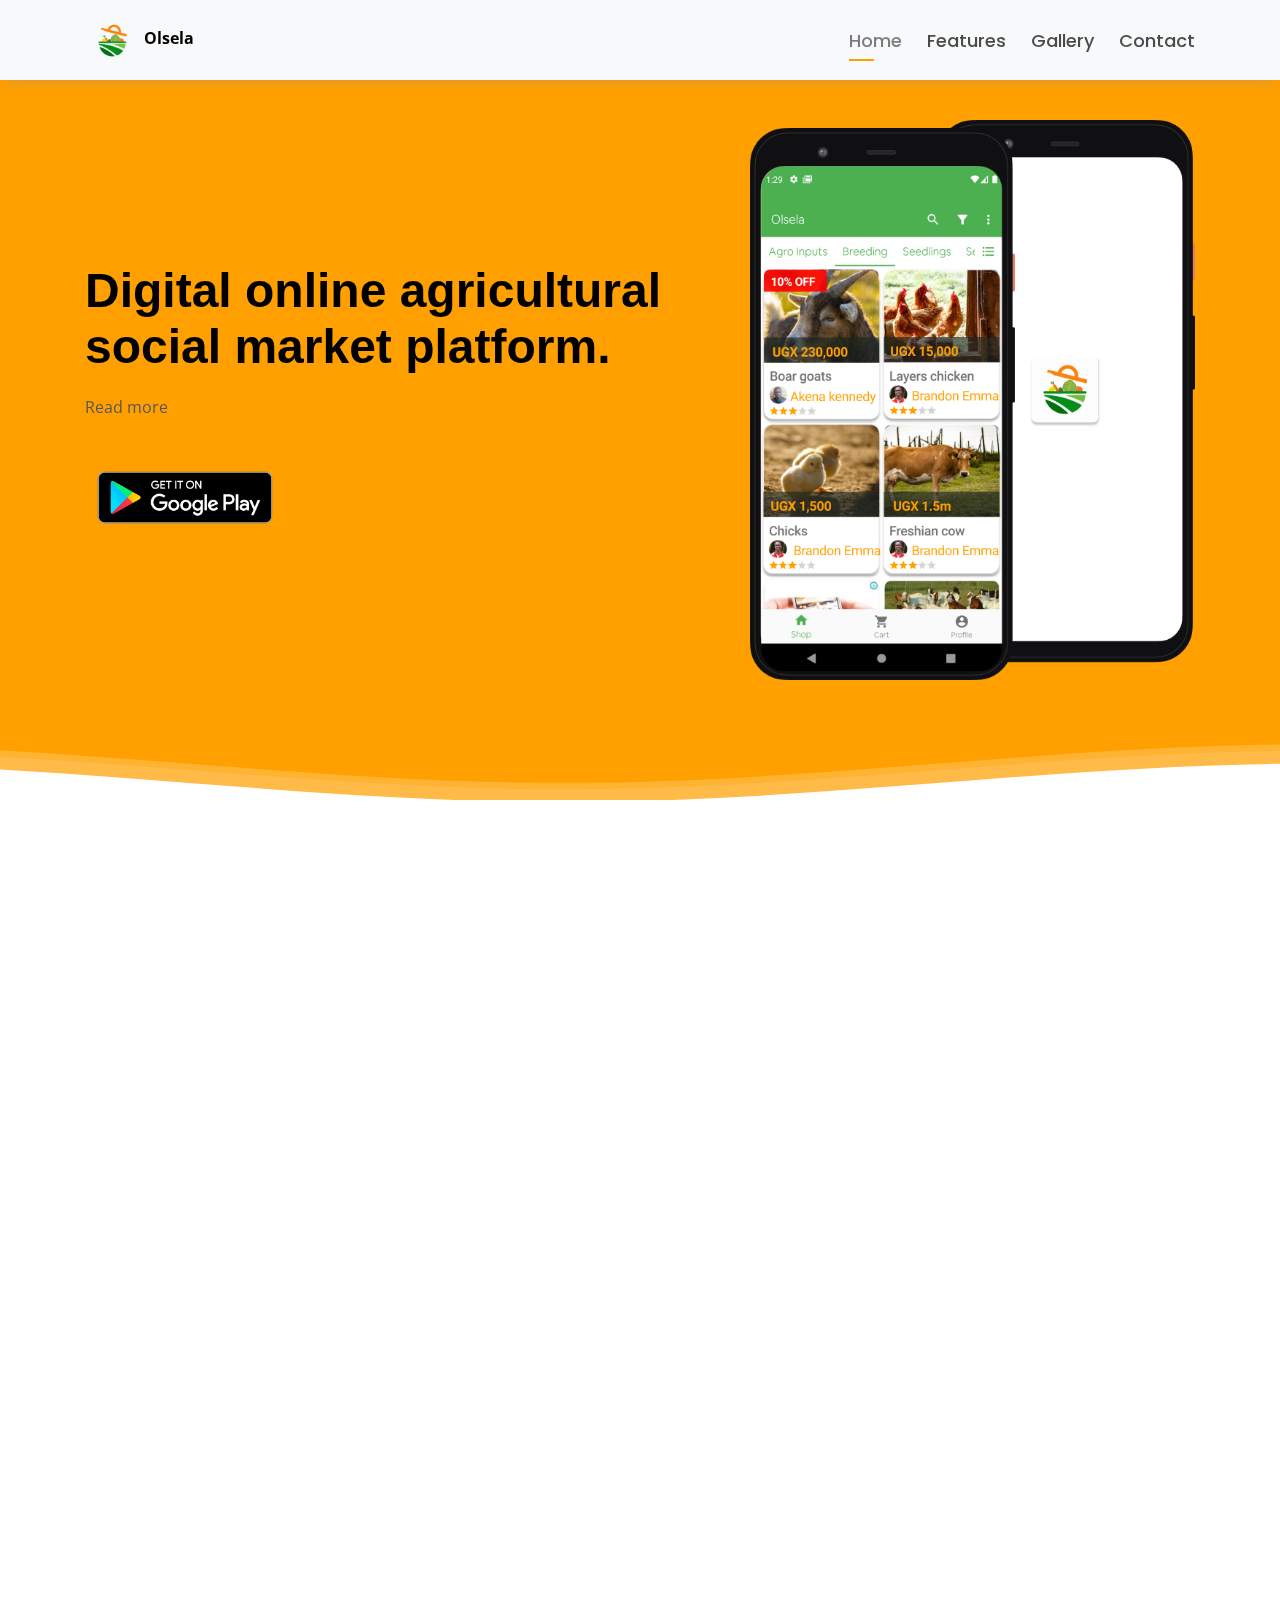
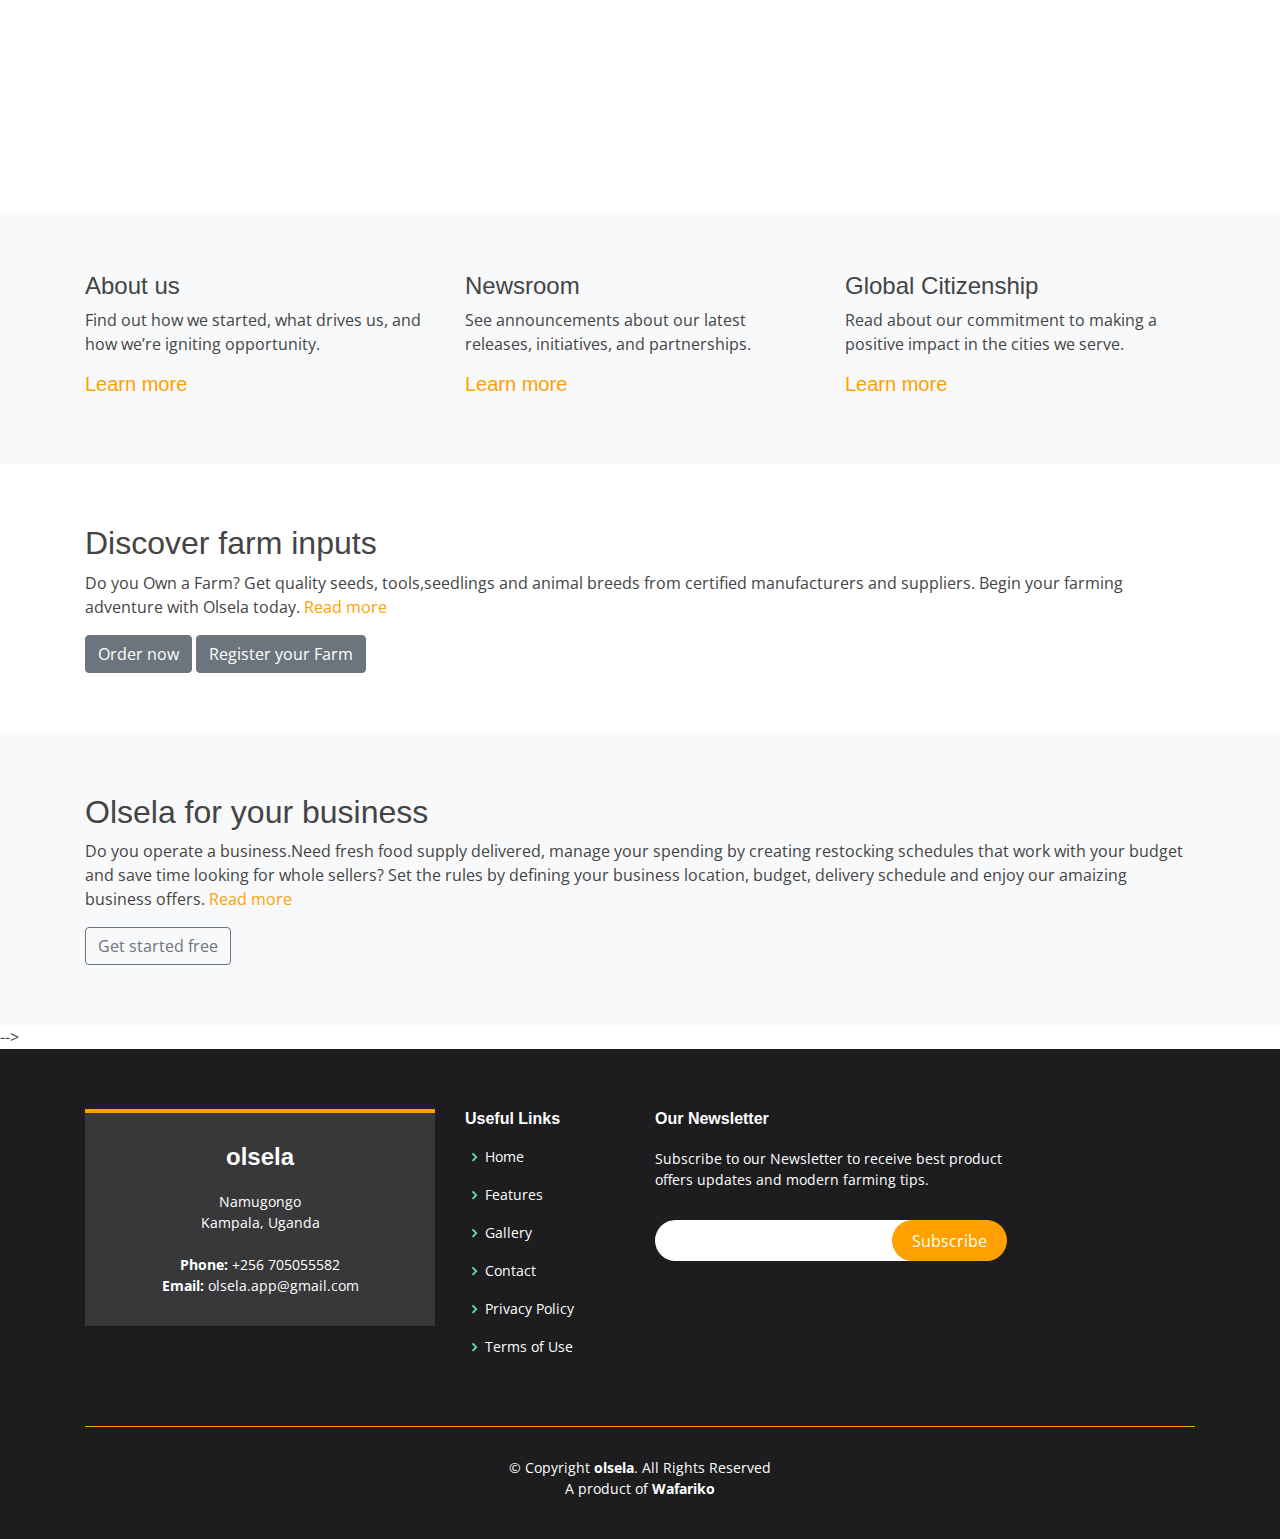
==== commit c0aac8b5: "Updated the layout" ====
--- a/index.html
+++ b/index.html
@@ -121,7 +121,7 @@
   <main id="main">
 
     <!-- ======= About Section ======= -->
-    <section id="features" class="about bg-light">
+    <section id="features" class="about">
       <div class="container-fluid">
         <div class="container-fluid">
           <div class="section-title" data-aos="fade-up">
@@ -286,24 +286,71 @@
     </section>End Details Section -->
 
     <!-- ======= Gallery Section ======= -->
-    <section id="gallery" class="gallery">
-      <div class="container-fluid section-bg pb-lg-5 pt-lg-5">
-        <div class="container">
-          <div class="row">
-            <div class="col-lg-4 text-center" style="background-color: coral;">
-              Lorem ipsum dolor sit amet consectetur adipisicing elit. Iste quidem vel dolorem provident odit earum officia velit, ex est eos blanditiis, maiores ipsam doloremque sint cum, quam illum nihil iure.
-            </div>
-            <div class="col-lg-4 text-center" style="background-color: black;">
-              Lorem ipsum dolor sit amet consectetur adipisicing elit. Quidem pariatur quasi ex explicabo nostrum est ullam, ea dolor natus saepe inventore. Dolorum est hic magni ratione accusamus sequi ipsam natus!
-            </div>
-            <div class="col-lg-4 text-center" style="background-color: blueviolet;">
-              Lorem ipsum dolor, sit amet consectetur adipisicing elit. Dolorem cumque dolor nobis corrupti sapiente itaque. Error atque sed dignissimos, fuga dolore qui adipisci? Quibusdam molestiae impedit non minima recusandae excepturi?
-            </div>
-          </div>
-        </div>
-      </div>
-
+
+    <section class="bg-light">
+      <div class="container">
+        <div class="row">
+          <div class="col-lg-4">
+            <h4>About us</h4>
+            <p>Find out how we started, what drives us, and how we’re igniting opportunity.</p>
+            <a href="#">
+              <h5>Learn more</h5>
+            </a>
+          </div>
+          <div class="col-lg-4">
+            <h4>Newsroom</h4>
+            <p>See announcements about our latest releases, initiatives, and partnerships.</p>
+            <a href="#">
+              <h5>Learn more</h5>
+            </a>
+          </div>
+          <div class="col-lg-4">
+            <h4>Global Citizenship</h4>
+            <p>Read about our commitment to making a positive impact in the cities we serve.</p>
+            <a href="#">
+              <h5>Learn more</h5>
+            </a>
+          </div>
+        </div>
+      </div>
     </section>
+
+    <section class="">
+      <div class="container">
+        <div class="row">
+          <div class="col-lg">
+            <h2>Discover farm inputs</h2>
+              <p>Do you Own a Farm? Get quality seeds, tools,seedlings and animal breeds from certified manufacturers and suppliers. 
+              Begin your farming adventure with Olsela today.
+              <a href="#">
+                Read more
+              </a>
+              </p>
+              <button class="btn btn-secondary" type="button">Order now</button>
+              <button class="btn btn-secondary" type="button">Register your Farm</button>
+          </div>
+        </div>
+      </div>
+    </section>
+
+    <section class="bg-light">
+      <div class="container">
+        <div class="row">
+          <div class="col-lg">
+            <h2>Olsela for your business</h2>
+              <p>Do you operate a business.Need fresh food supply delivered, manage your spending by creating restocking schedules that work 
+                with your budget and save time looking for whole sellers? Set the rules by defining your business location, budget, delivery schedule and enjoy our amaizing business offers.
+              <a href="#">
+                Read more
+              </a>
+              </p>
+              <button class="btn btn-outline-secondary" type="button">Get started free</button>
+          </div>
+        </div>
+      </div>
+    </section>
+
+
 
 
     <!-- ======= Contact Section ======= -->
@@ -381,18 +428,9 @@
       </div>
     </section>End Contact Section -->
 
-    <section id="features" class="contact">
+    <!-- <section id="features" class="contact">
       <div class="container-fluid">
         <div class="container-fluid">
-          <div class="p-5 mb-4 bg-light rounded-3">
-            <div class="container-fluid py-5">
-              <h1 class="display-5 fw-bold">Custom jumbotron</h1>
-              <p class="col-md-8 fs-4">Using a series of utilities, you can create this jumbotron, just like the one in
-                previous versions of Bootstrap. Check out the examples below for how you can remix and restyle it to
-                your liking.</p>
-              <button class="btn btn-primary btn-lg" type="button">Example button</button>
-            </div>
-          </div>
 
           <div class="row align-items-md-stretch">
             <div class="col-md-6">
@@ -418,7 +456,7 @@
                 <h2>Olsela for your business</h2>
                 <p>Do you operate a business.Need fresh food supply delivered, manage your spending by creating restocking schedules that work 
                   with your budget and save time looking for whole sellers? Set the rules by defining your business location, budget, delivery schedule and enjoy our amaizing business offers. <!-- see how button -->
-                  <a href="#">
+                  <!-- <a href="#">
                     Read more
                   </a>
                 </p>
@@ -429,7 +467,7 @@
         </div>
       </div>
 
-    </section>
+    </section> --> -->
 
   </main><!-- End #main -->
 
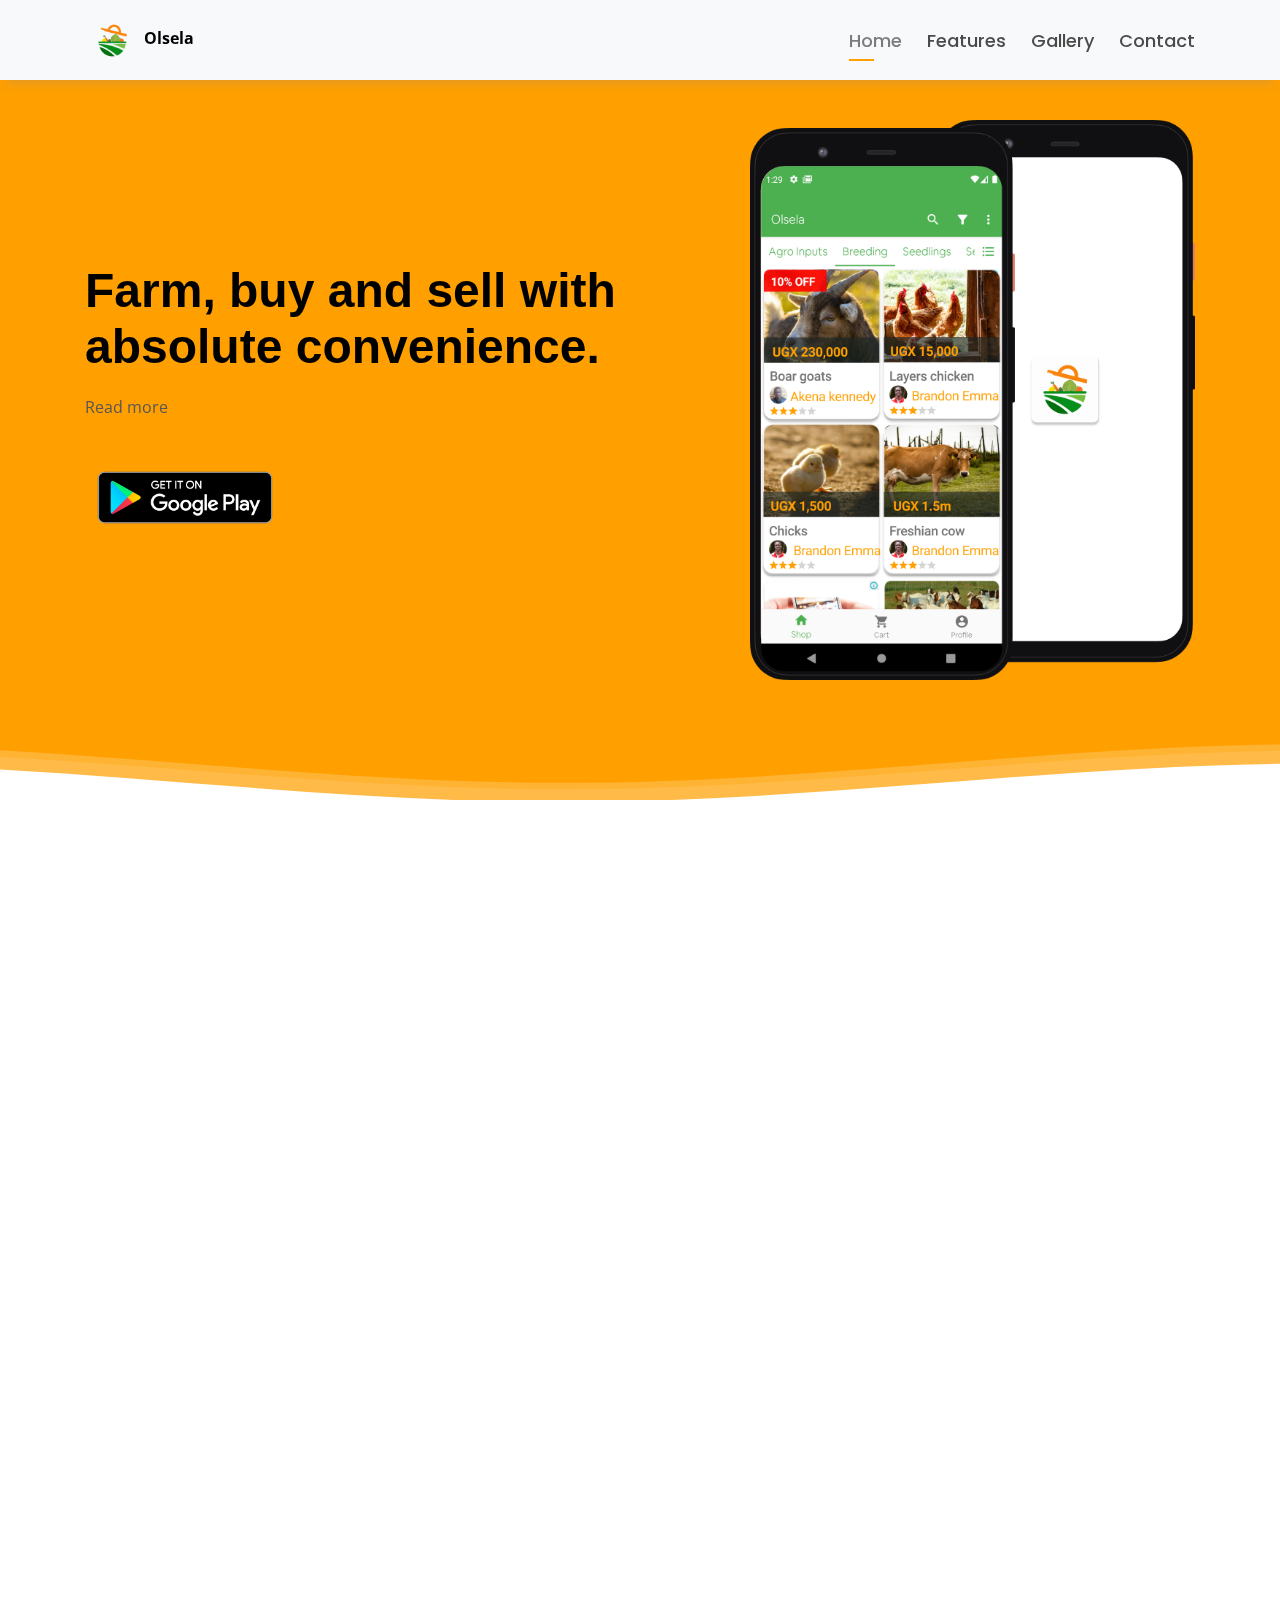
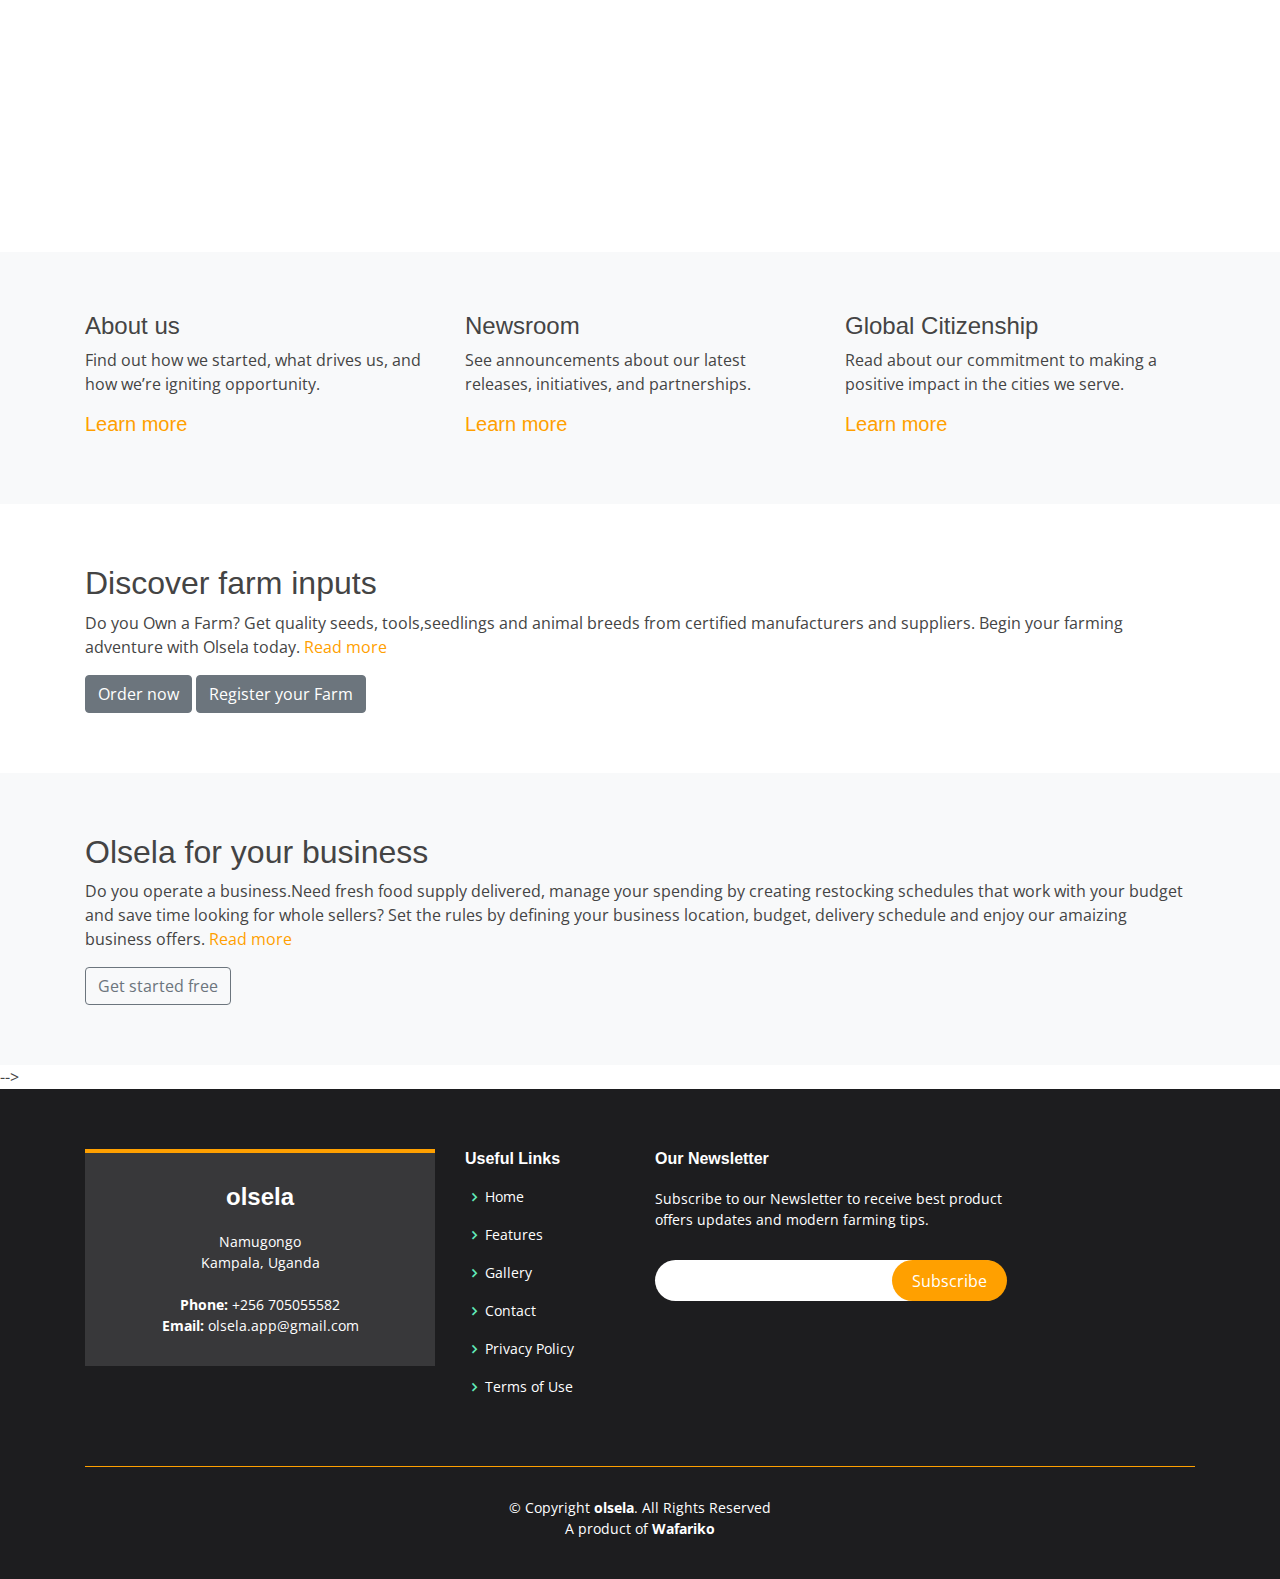
==== commit 177a770c: "Changed the slogan" ====
--- a/index.html
+++ b/index.html
@@ -72,7 +72,7 @@
       <div class="row">
         <div class="col-lg-7 pt-5 pt-lg-0 order-2 order-lg-1 d-flex align-items-center">
           <div data-aos="zoom-out">
-            <h1 style="color: black;">Digital online agricultural social market platform.<span></span></h1>
+            <h1 style="color: black;">Farm, buy and sell with absolute convenience.<span></span></h1>
             <!--Easy to order and Shop from stores near you, with a selection of more than 500 retailers, whole-sellers, trusted service providers and brands, questions and answers forum.-->
             <p>
               <a data-toggle="collapse" href="#collapseExample" role="button" aria-expanded="false"
--- a/assets/css/style.css
+++ b/assets/css/style.css
@@ -407,7 +407,6 @@
 
 #hero:before {
   content: "";
-  background: ;
   background-repeat: no-repeat;
   background-size: cover; 
   background-position: center center;
@@ -709,7 +708,7 @@
 # About
 --------------------------------------------------------------*/
 .about {
-  padding: 40px 0 0 0;
+  padding: 40px 0 40px 0;
 }
 
 .about .icon-boxes h3 {
@@ -771,84 +770,6 @@
   font-size: 14px;
 }
 
-.about .video-box {
-  background: url("../img/Group\ 52.png") center center no-repeat;
-  background-size: contain;
-  min-height: 300px;
-}
-
-.about .play-btn {
-  width: 94px;
-  height: 94px;
-  background: radial-gradient(#3f43fd 50%, rgba(63, 67, 253, 0.4) 52%);
-  border-radius: 50%;
-  display: block;
-  position: absolute;
-  left: calc(50% - 47px);
-  top: calc(50% - 47px);
-  overflow: hidden;
-}
-
-.about .play-btn::after {
-  content: '';
-  position: absolute;
-  left: 50%;
-  top: 50%;
-  transform: translateX(-40%) translateY(-50%);
-  width: 0;
-  height: 0;
-  border-top: 10px solid transparent;
-  border-bottom: 10px solid transparent;
-  border-left: 15px solid #fff;
-  z-index: 100;
-  transition: all 400ms cubic-bezier(0.55, 0.055, 0.675, 0.19);
-}
-
-.about .play-btn::before {
-  content: '';
-  position: absolute;
-  width: 120px;
-  height: 120px;
-  -webkit-animation-delay: 0s;
-  animation-delay: 0s;
-  -webkit-animation: pulsate-btn 2s;
-  animation: pulsate-btn 2s;
-  -webkit-animation-direction: forwards;
-  animation-direction: forwards;
-  -webkit-animation-iteration-count: infinite;
-  animation-iteration-count: infinite;
-  -webkit-animation-timing-function: steps;
-  animation-timing-function: steps;
-  opacity: 1;
-  border-radius: 50%;
-  border: 5px solid rgba(63, 67, 253, 0.7);
-  top: -15%;
-  left: -15%;
-  background: rgba(198, 16, 0, 0);
-}
-
-.about .play-btn:hover::after {
-  border-left: 15px solid #3f43fd;
-  transform: scale(20);
-}
-
-.about .play-btn:hover::before {
-  content: '';
-  position: absolute;
-  left: 50%;
-  top: 50%;
-  transform: translateX(-40%) translateY(-50%);
-  width: 0;
-  height: 0;
-  border: none;
-  border-top: 10px solid transparent;
-  border-bottom: 10px solid transparent;
-  border-left: 15px solid #fff;
-  z-index: 200;
-  -webkit-animation: none;
-  animation: none;
-  border-radius: 0;
-}
 
 @-webkit-keyframes pulsate-btn {
   0% {
@@ -910,47 +831,7 @@
   background: #ebebff;
 }
 
-/*--------------------------------------------------------------
-# Counts
---------------------------------------------------------------*/
-.counts {
-  background: #f5f5ff;
-  padding: 70px 0 60px;
-}
-
-.counts .count-box {
-  padding: 30px 30px 25px 30px;
-  width: 100%;
-  position: relative;
-  text-align: center;
-  background: #fff;
-}
-
-.counts .count-box i {
-  position: absolute;
-  top: -25px;
-  left: 50%;
-  transform: translateX(-50%);
-  font-size: 24px;
-  background:  #4CAF50;
-  padding: 12px;
-  color: #fff;
-  border-radius: 50px;
-}
-
-.counts .count-box span {
-  font-size: 36px;
-  display: block;
-  font-weight: 600;
-  color: #FFA000;
-}
-
-.counts .count-box p {
-  padding: 0;
-  margin: 0;
-  font-family: "Montserrat", sans-serif;
-  font-size: 14px;
-}
+
 
 /*--------------------------------------------------------------
 # Details
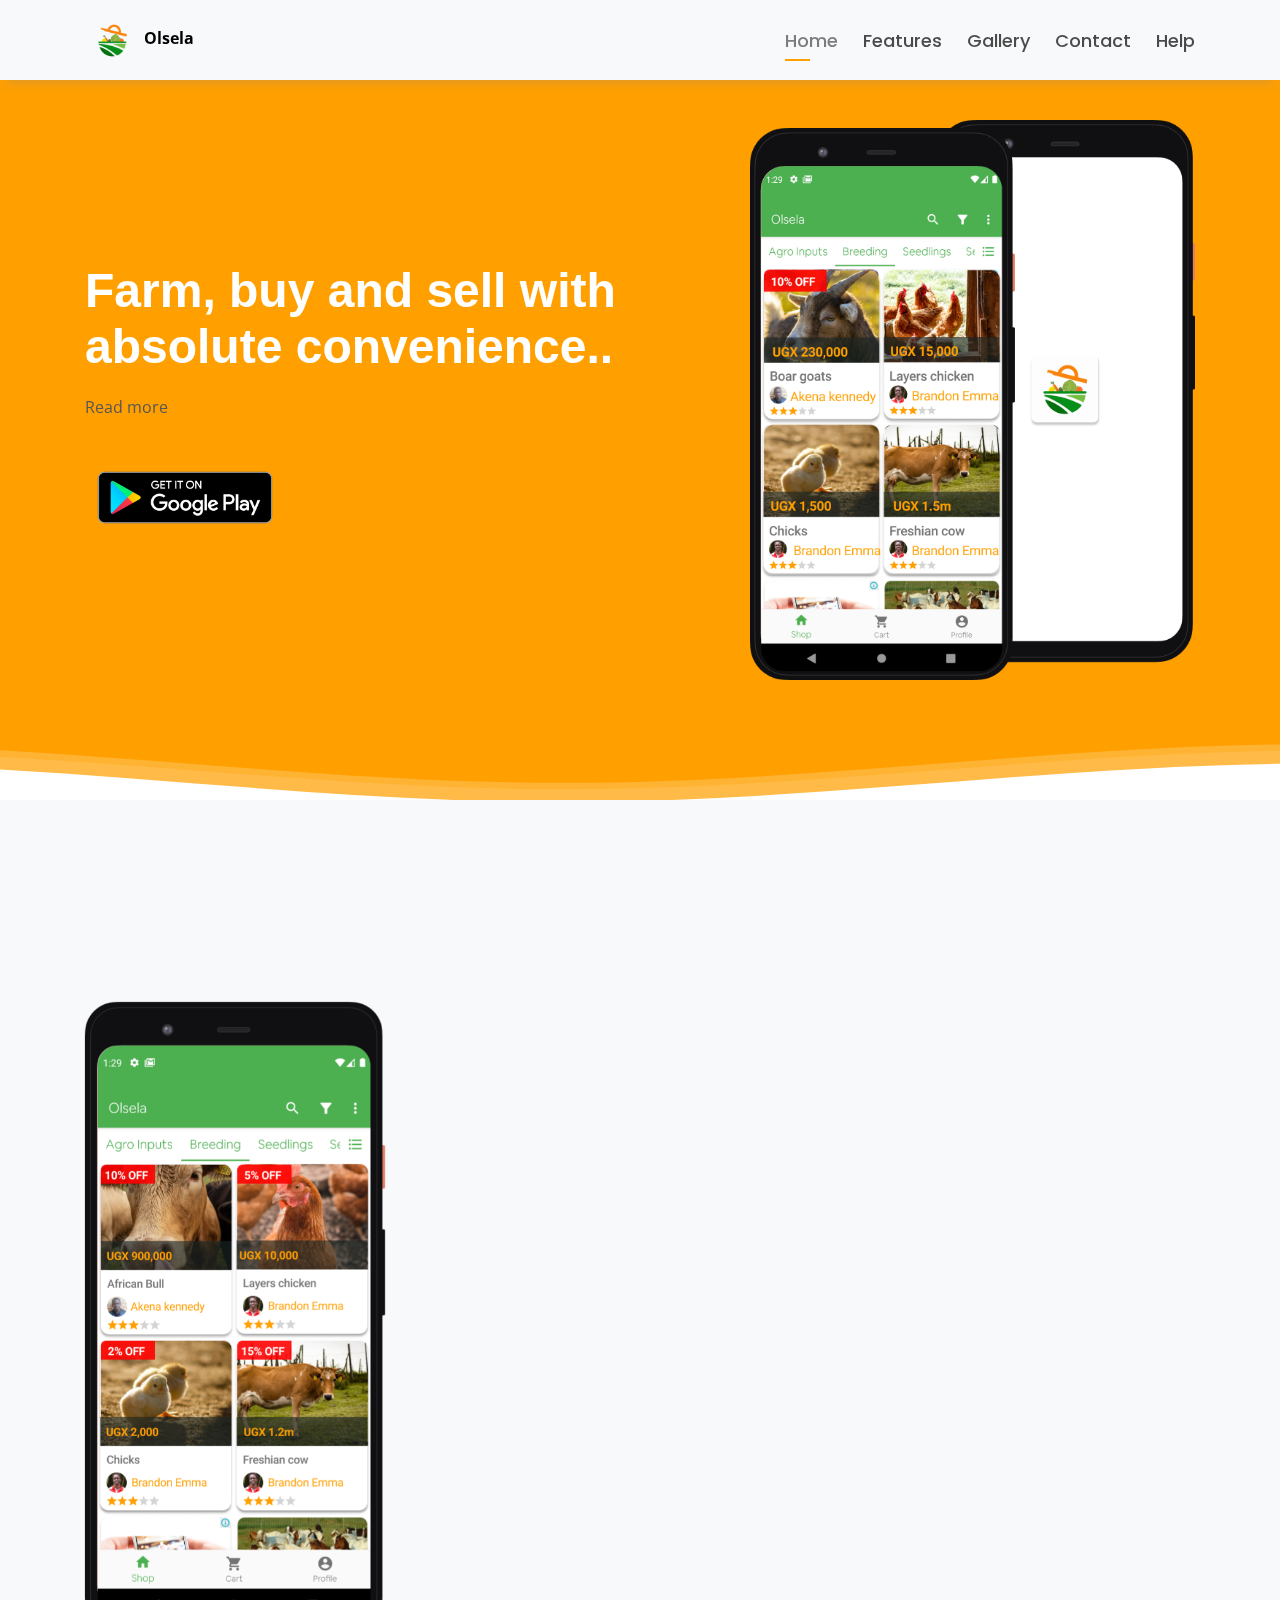
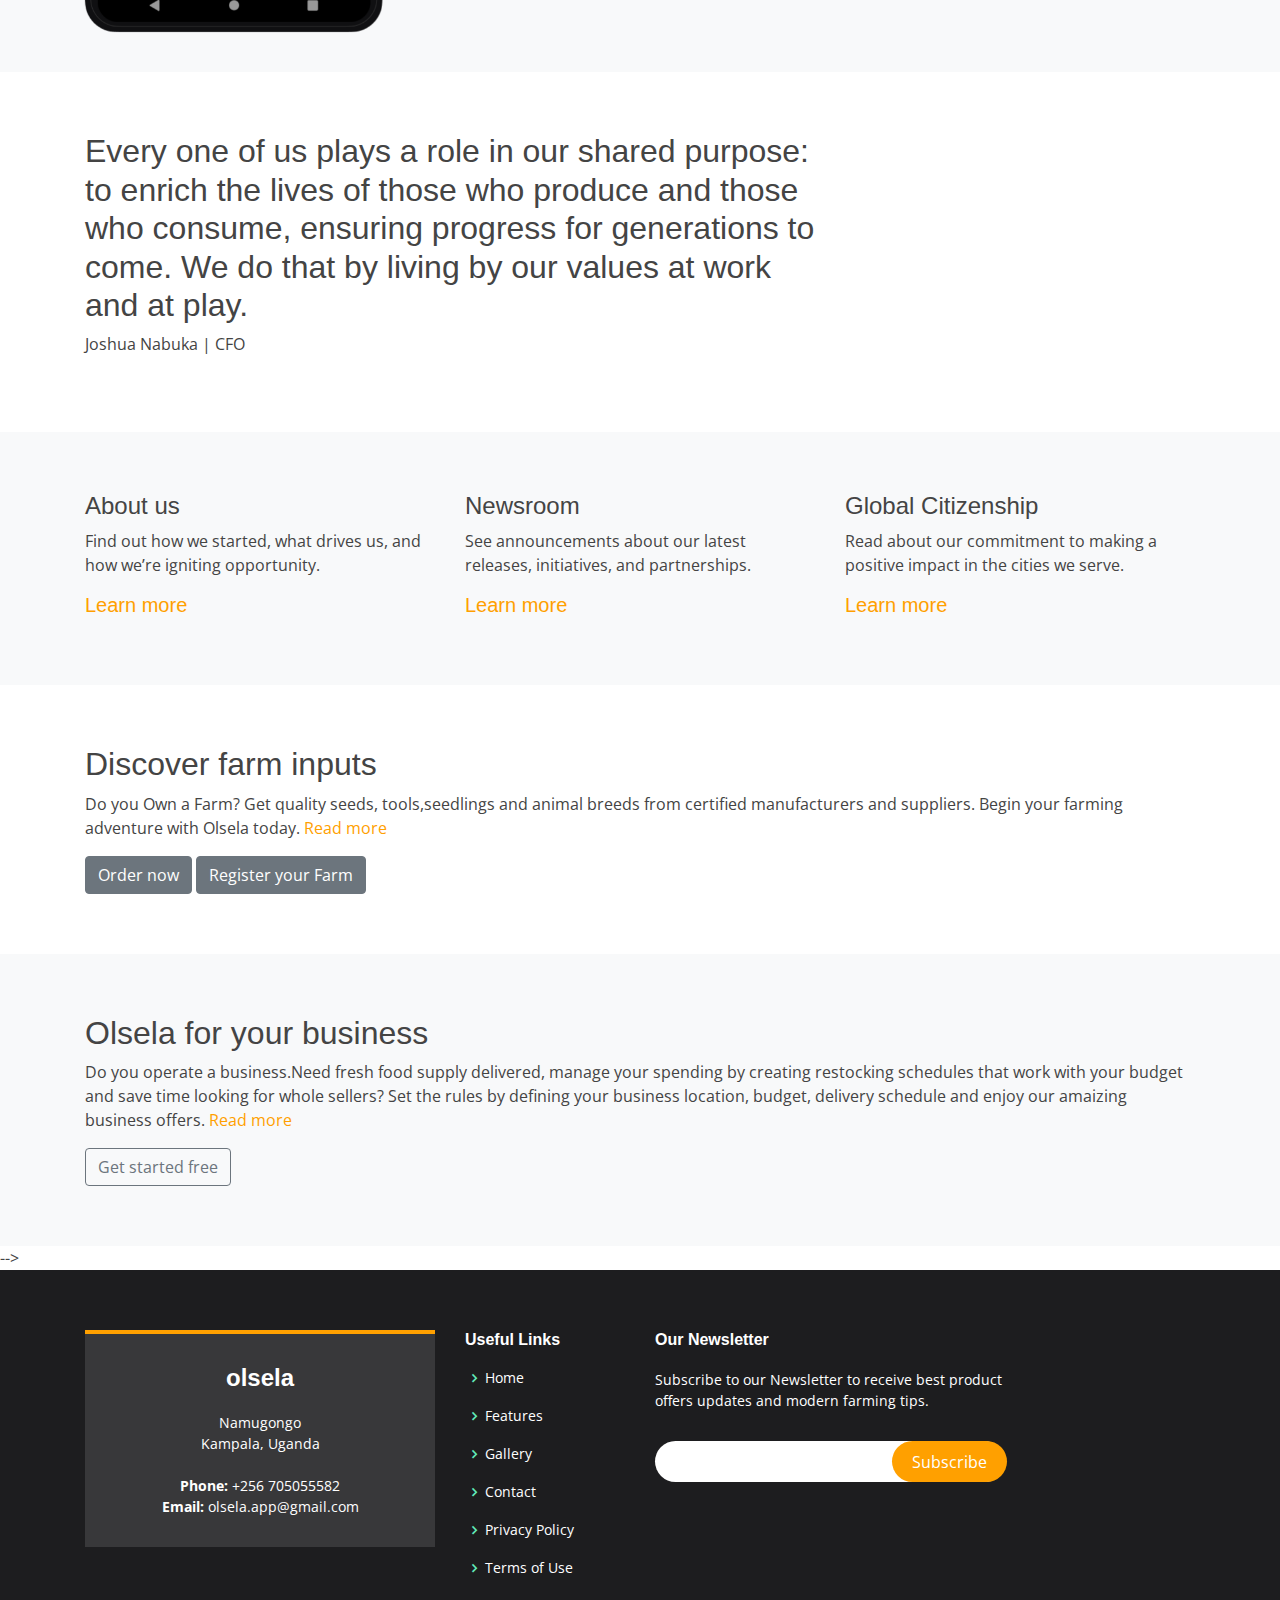
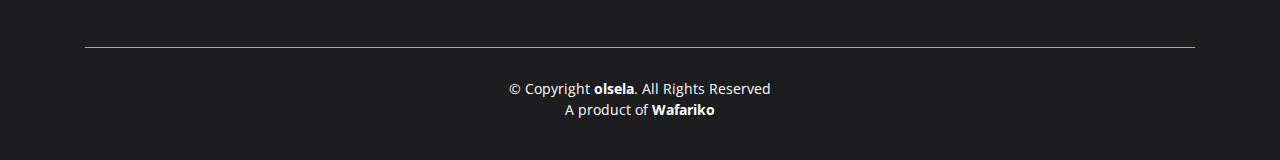
==== commit d88a251a: "major update" ====
--- a/index.html
+++ b/index.html
@@ -32,8 +32,10 @@
   <link href="assets/vendor/aos/aos.css" rel="stylesheet">
   <link rel="stylesheet" href="path/to/font-awesome/css/font-awesome.min.css">
   <link href='https://unpkg.com/boxicons@2.0.7/css/boxicons.min.css' rel='stylesheet'>
+  <link rel="stylesheet" href="https://cdn.jsdelivr.net/npm/bootstrap-icons@1.3.0/font/bootstrap-icons.css">
   <!-- Template Main CSS File -->
   <link href="assets/css/style.css" rel="stylesheet">
+  <link href="assets/css/features.css" rel="stylesheet">
 </head>
 
 <body>
@@ -54,6 +56,7 @@
           <li><a href="#features">Features</a></li>
           <li><a href="#gallery">Gallery</a></li>
           <li><a href="#contact">Contact</a></li>
+          <li><a href="./support.html">Help</a></li>
 
         </ul>
       </nav>
@@ -72,7 +75,7 @@
       <div class="row">
         <div class="col-lg-7 pt-5 pt-lg-0 order-2 order-lg-1 d-flex align-items-center">
           <div data-aos="zoom-out">
-            <h1 style="color: black;">Farm, buy and sell with absolute convenience.<span></span></h1>
+            <h1 style="color: white;">Farm, buy and sell with absolute convenience..<span></span></h1>
             <!--Easy to order and Shop from stores near you, with a selection of more than 500 retailers, whole-sellers, trusted service providers and brands, questions and answers forum.-->
             <p>
               <a data-toggle="collapse" href="#collapseExample" role="button" aria-expanded="false"
@@ -121,7 +124,7 @@
   <main id="main">
 
     <!-- ======= About Section ======= -->
-    <section id="features" class="about">
+    <!-- <section id="features" class="about">
       <div class="container-fluid">
         <div class="container-fluid">
           <div class="section-title" data-aos="fade-up">
@@ -130,9 +133,9 @@
           </div>
           
           <div class="row">
-            <div class="col-xl-4 col-lg-4 video-box d-flex justify-content-center align-items-stretch"
+            <div class="col-xl-4 col-lg-4  d-flex justify-content-center"
               data-aos="fade-right">
-              <img src="./assets//img//Group 52.png" alt="" width="300px">
+              <img src="./assets//img//Group 52.png" alt="" width="250px">
             </div>
             <div
               class="col-xl-4 col-lg-4 icon-boxes d-flex flex-column align-items-stretch justify-content-center py-5 px-lg-5"
@@ -187,105 +190,71 @@
           </div>
         </div>
       </div>
-    </section><!-- End About Section -->
-
-
-    <!-- <section id="features" class="about">
-      <div class="container-fluid">
-        <div class="container">
-          <div class="section-title" data-aos="fade-up">
-            <h2>Features</h2>
-            <p>Olsela partners with olsela riders.</p>
-          </div>
-        </div>
- 
+    </section>End About Section -->
+
+    <section id="features" class="about bg-light">
+      <div class="container">
+        <div class="section-title" data-aos="fade-up">
+          <h2>Features</h2>
+          <p>Organised database, information,market, questions and answers forum</p>
+        </div>
         <div class="row">
-
-
-          <div
-            class="col-xl-4 col-lg-4 icon-boxes d-flex flex-column align-items-stretch justify-content-center py-5 px-lg-5"
-            data-aos="fade-left">
+          <div class="col-lg-4">
+            <img src="./assets//img//Group 52.png" alt="" width="300">
+          </div>
+          <div class="col-lg-4">
+            <div class="icon-box" data-aos="zoom-in" data-aos-delay="100">
+              <div class="icon"><i class="bx bx-search"></i></div>
+              <h4 class="title"><a href="browse-trending-products.html">Browse trending farm products.</a></h4>
+              <p class="description">Search through 100+ farm products and services.</p>
+            </div>
+            <div class="icon-box" data-aos="zoom-in" data-aos-delay="100">
+              <div class="icon"><i class="bx bx-chat"></i></div>
+              <h4 class="title"><a href="">Agriculture forum.</a></h4>
+              <p class="description">Learn and share knowledge to better agriculture.</p>
+            </div>
+            <div class="icon-box" data-aos="zoom-in" data-aos-delay="100">
+              <div class="icon"><i class="bx bx-detail"></i></div>
+              <h4 class="title"><a href="">Get detailed product informaion.</a></h4>
+              <p class="description">Get to know your agricultural products much better.</p>
+            </div>
+          </div>
+          <div class="col-lg-4">
+            <div class="icon-box" data-aos="zoom-in" data-aos-delay="100">
+              <div class="icon"><i class="bx bx-money"></i></div>
+              <h4 class="title"><a href="">Gheck out our best discounts and offers.</a></h4>
+              <p class="description">Save money with our excellent discounts and offers on trending farm products.</p>
+            </div>
+            <div class="icon-box" data-aos="zoom-in" data-aos-delay="100">
+              <div class="icon"><i class="bx bx-credit-card-front"></i></div>
+              <h4 class="title"><a href="">Easy and secure payments.</a></h4>
+              <p class="description">Choose from our wide range of secure payment options.</p>
+            </div>
             <div class="icon-box" data-aos="zoom-in" data-aos-delay="100">
               <div class="icon"><i class="bx bx-share"></i></div>
-              <h4 class="title"><a href="">Olsela riders.</a></h4>
-              <p class="description">.</p>
-            </div>
-
-          </div>
-          <div class="col-xl-4 col-lg-4 video-box d-flex justify-content-center align-items-stretch" data-aos="fade-right">
-
-          </div>
-        </div>
-
-      </div>
-    </section> -->
-    <!-- ======= Details Section ======= -->
-    <!-- <section id="details" class="details">
-      <div class="container">
-
-        <div class="section-title" data-aos="fade-up">
-          <h2>How it works</h2>
-          <p>Get started.</p>
-        </div>
-
-        <div class="row content">
-          <div class="col-md-6" data-aos="fade-right">
-            <img src="assets/img/Group 6893.png" class="img-fluid" alt="">
-          </div>
-          <div class="col-md-6 pt-5" data-aos="fade-up">
-            <h3>Find the cheapest farm products.</h3>
-            <ul>
-              <li><i class="icofont-check"></i> See descriptions, nutrition labels and related items for every product
-                in the store so you can make good decisions..</li>
-            </ul>
-          </div>
-        </div>
-
-        <div class="row content mt-2">
-          <div class="col-md-6 order-1 order-md-2" data-aos="fade-left">
-            <img src="assets/img/Group 6910.png" class="img-fluid" alt="">
-          </div>
-          <div class="col-md-6 pt-5 order-2 order-md-1 text-lg-right" data-aos="fade-up">
-            <h3>Fill items in your cart.</h3>
-            <p>
-            <ul>
-              <li><i class="icofont-check"></i> Confirm items in your cart or continue shopping.</li>
-            </ul>
-            </p>
-          </div>
-        </div>
-
-        <div class="row content mt-2">
-          <div class="col-md-6" data-aos="fade-right">
-            <img src="assets/img/Group 6906.png" class="img-fluid" alt="">
-          </div>
-          <div class="col-md-6 pt-5" data-aos="fade-up">
-            <h3>Search specific items in our stores.</h3>
-            <p></p>
-            <ul>
-              <li><i class="icofont-check"></i> Browse through our various product categories and select your preference
-                or scroll trending items and offers.</li>
-            </ul>
-          </div>
-        </div>
-
-        <div class="row content mt-2">
-          <div class="col-md-6 order-1 order-md-2" data-aos="fade-left">
-            <img src="assets/img/Mask Group (10).png" class="img-fluid" alt="" height="250px">
-          </div>
-          <div class="col-md-6 pt-5 order-2 order-md-1 text-lg-right" data-aos="fade-up">
-            <h3>Finished Shopping.</h3>
-            <ul>
-              <li><i class="icofont-check"></i> Tap cart, click "Go to checkout", <br>choose payment methods, comfirm
-                delivery<br> address and wait for us to serve you.</li>
-            </ul>
-          </div>
-        </div>
-
-      </div>
-    </section>End Details Section -->
-
-    <!-- ======= Gallery Section ======= -->
+              <h4 class="title"><a href="">Share your farming experiences.</a></h4>
+              <p class="description">Share your best farm experiences to our community of farmers.</p>
+            </div>
+          </div>
+        </div>
+      </div>
+    </section>
+
+    <section>
+      <div class="container">
+        <div class="row align-items-center justify-content-between">
+          <div class="col-lg-8">
+            <h2>
+              Every one of us plays a role in our shared purpose: to enrich the lives of those who produce and those who consume, ensuring progress for generations to come. We do that by living by our values at work and at play.
+            </h2>
+            <p >Joshua Nabuka | CFO</p>
+          </div>
+          <div class="col-lg-4">
+            <img src="./assets/img/IMG_20210903_154337.jpg" alt="" width="300px">
+          </div>
+        </div>
+      </div>
+    </section>
 
     <section class="bg-light">
       <div class="container">
@@ -340,7 +309,7 @@
             <h2>Olsela for your business</h2>
               <p>Do you operate a business.Need fresh food supply delivered, manage your spending by creating restocking schedules that work 
                 with your budget and save time looking for whole sellers? Set the rules by defining your business location, budget, delivery schedule and enjoy our amaizing business offers.
-              <a href="#">
+              <a href="./coming-soon.html">
                 Read more
               </a>
               </p>
@@ -350,6 +319,20 @@
       </div>
     </section>
 
+    <!-- <section>
+      <div class="container">
+        <div class="jumbotron">
+          <div class="row">
+            <div class="col-lg-6">
+              <img src="/assets/img/Group 52.png" alt="" width="300">
+            </div>
+            <div class="col-lg-6">
+              <h2>Your favorite products delivered to your door.</h2>
+            </div>
+          </div>
+        </div>
+      </div>
+    </section> -->
 
 
 
